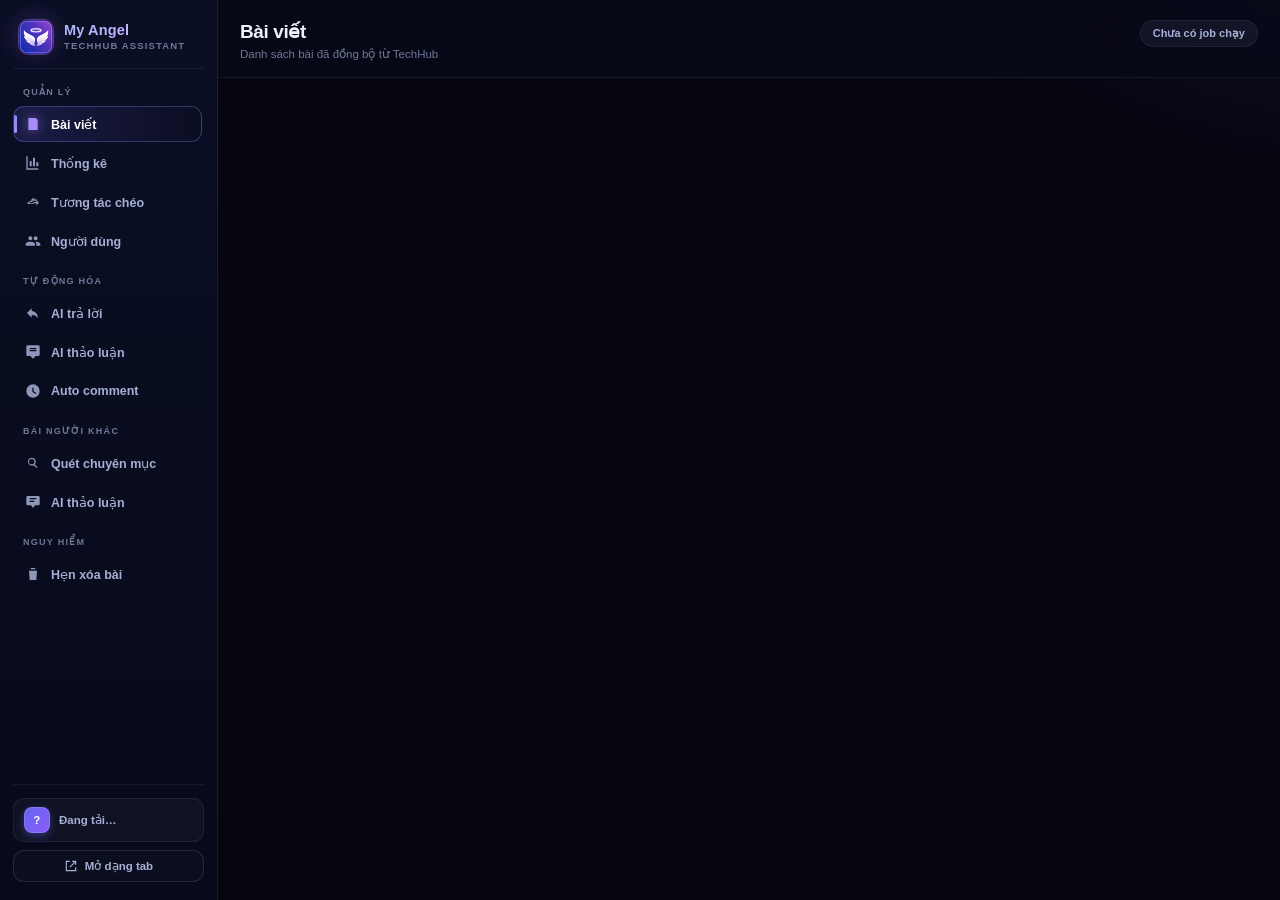
==== popup.html @ b8f06304 "feat: save owned discussion drafts with immutable revisions" ====
<!DOCTYPE html>
<html lang="vi">
  <head>
    <meta charset="UTF-8" />
    <meta name="viewport" content="width=device-width, initial-scale=1.0" />
    <meta name="color-scheme" content="dark" />
    <title>My Angel</title>
    <link rel="icon" href="icons/angel.png" />
    <link rel="stylesheet" href="popup.css" />
  </head>
  <body>
    <div class="app">
      <aside class="sidebar">
        <div class="sidebar-brand">
          <img class="brand-logo" src="icons/angel.png" alt="My Angel" />
          <div class="brand-text">
            <strong>My Angel</strong>
            <span>TechHub Assistant</span>
          </div>
        </div>

        <nav id="sideMenu" class="nav" aria-label="Menu tính năng">
          <span class="nav-group">Quản lý</span>
          <button
            class="nav-item active"
            type="button"
            data-panel="posts"
            data-title="Bài viết"
            data-subtitle="Danh sách bài đã đồng bộ từ TechHub"
          >
            <svg viewBox="0 0 24 24" class="nav-icon" aria-hidden="true">
              <path
                d="M5 3h11l3 3v15H5V3zm2 6h10v2H7V9zm0 4h10v2H7v-2zm0 4h7v2H7v-2z"
                fill="currentColor"
              />
            </svg>
            <span class="nav-label">Bài viết</span>
          </button>
          <button
            class="nav-item"
            type="button"
            data-panel="dashboard"
            data-title="Thống kê theo tháng"
            data-subtitle="So sánh tháng hiện tại với tháng trước"
          >
            <svg viewBox="0 0 24 24" class="nav-icon" aria-hidden="true">
              <path
                d="M4 20h16v2H2V2h2v18zm3-3V9h3v8H7zm5 0V4h3v13h-3zm5 0v-6h3v6h-3z"
                fill="currentColor"
              />
            </svg>
            <span class="nav-label">Thống kê</span>
          </button>
          <button
            class="nav-item admin-only"
            type="button"
            data-panel="engagement"
            data-title="Tương tác chéo"
            data-subtitle="Admin cấu hình và giám sát luồng tương tác chéo"
          >
            <svg viewBox="0 0 24 24" class="nav-icon" aria-hidden="true">
              <path
                d="M7 7h10v2l4 4-4 4v-3H7v-2h10v-.59L14.59 9 17 6.41V7H7V7zm-4 8h10v-2l-4-4 4-4v3h4v2H7v2H4v3z"
                fill="currentColor"
              />
            </svg>
            <span class="nav-label">Tương tác chéo</span>
            <span id="engagementDot" class="nav-dot hidden"></span>
          </button>
          <button
            class="nav-item admin-only"
            type="button"
            data-panel="users"
            data-title="Người dùng"
            data-subtitle="Quản lý tài khoản đang dùng extension"
          >
            <svg viewBox="0 0 24 24" class="nav-icon" aria-hidden="true">
              <path
                d="M16 11c1.66 0 3-1.34 3-3s-1.34-3-3-3-3 1.34-3 3 1.34 3 3 3zm-8 0c1.66 0 3-1.34 3-3S9.66 5 8 5 5 6.34 5 8s1.34 3 3 3zm0 2c-2.33 0-7 1.17-7 3.5V19h14v-2.5c0-2.33-4.67-3.5-7-3.5zm8 0c-.29 0-.62.02-.97.05 1.16.84 1.97 1.97 1.97 3.45V19h6v-2.5c0-2.33-4.67-3.5-7-3.5z"
                fill="currentColor"
              />
            </svg>
            <span class="nav-label">Người dùng</span>
          </button>

          <span class="nav-group moderator-only">Tự động hóa</span>
          <button
            class="nav-item admin-only"
            type="button"
            data-panel="reply"
            data-title="AI trả lời comment"
            data-subtitle="Tạo mẫu reply trước rồi đăng theo mục tiêu"
          >
            <svg viewBox="0 0 24 24" class="nav-icon" aria-hidden="true">
              <path
                d="M10 9V5l-7 7 7 7v-4.1c5 0 7.5 1.6 9 5.1.5-5-1.5-10-9-11z"
                fill="currentColor"
              />
            </svg>
            <span class="nav-label">AI trả lời</span>
            <span id="replyDot" class="nav-dot hidden"></span>
          </button>
          <button
            class="nav-item admin-only"
            type="button"
            data-panel="discussion"
            data-title="AI tự thảo luận"
            data-subtitle="Tự đăng comment gốc trên bài của bạn theo mục tiêu"
          >
            <svg viewBox="0 0 24 24" class="nav-icon" aria-hidden="true">
              <path
                d="M20 2H4a2 2 0 00-2 2v12a2 2 0 002 2h4l4 4 4-4h4a2 2 0 002-2V4a2 2 0 00-2-2zM7 9h10v2H7V9zm0-3h10v2H7V6z"
                fill="currentColor"
              />
            </svg>
            <span class="nav-label">AI thảo luận</span>
            <span id="discussionDot" class="nav-dot hidden"></span>
          </button>
          <button
            class="nav-item moderator-only"
            type="button"
            data-panel="comment"
            data-title="Auto comment"
            data-subtitle="Comment liên tục vào 1 bài, chạy ngay hoặc hẹn giờ"
          >
            <svg viewBox="0 0 24 24" class="nav-icon" aria-hidden="true">
              <path
                d="M12 2a10 10 0 100 20 10 10 0 000-20zm1 5v5.6l4.2 2.5-.9 1.5L11 13.5V7h2z"
                fill="currentColor"
              />
            </svg>
            <span class="nav-label">Auto comment</span>
            <span id="commentDot" class="nav-dot hidden"></span>
          </button>

          <span class="nav-group admin-only">Bài người khác</span>
          <button
            class="nav-item admin-only"
            type="button"
            data-panel="community"
            data-title="Quét chuyên mục"
            data-subtitle="Làm mới dữ liệu chuyên mục và chọn bài để thảo luận"
          >
            <svg viewBox="0 0 24 24" class="nav-icon" aria-hidden="true">
              <path
                d="M10 4a6 6 0 014.47 10l4.27 4.26-1.42 1.42-4.26-4.27A6 6 0 1110 4zm0 2a4 4 0 100 8 4 4 0 000-8z"
                fill="currentColor"
              />
            </svg>
            <span class="nav-label">Quét chuyên mục</span>
          </button>
          <button
            class="nav-item admin-only"
            type="button"
            data-panel="external-discussion"
            data-title="Thảo luận bài người khác"
            data-subtitle="Chọn bài từ chuyên mục hoặc nhập ID, duyệt mẫu rồi đăng"
          >
            <svg viewBox="0 0 24 24" class="nav-icon" aria-hidden="true">
              <path
                d="M4 3h16a2 2 0 012 2v10a2 2 0 01-2 2h-5l-3 4-3-4H4a2 2 0 01-2-2V5a2 2 0 012-2zm3 5h10V6H7v2zm0 4h7v-2H7v2z"
                fill="currentColor"
              />
            </svg>
            <span class="nav-label">AI thảo luận</span>
            <span id="externalDiscussionDot" class="nav-dot hidden"></span>
          </button>

          <span class="nav-group moderator-only">Nguy hiểm</span>
          <button
            class="nav-item moderator-only"
            type="button"
            data-panel="delete"
            data-title="Hẹn xóa bài"
            data-subtitle="Xóa bài trên TechHub ngay hoặc theo giờ đã hẹn"
          >
            <svg viewBox="0 0 24 24" class="nav-icon" aria-hidden="true">
              <path d="M6 7h12l-1 14H7L6 7zm3-4h6l1 2H8l1-2z" fill="currentColor" />
            </svg>
            <span class="nav-label">Hẹn xóa bài</span>
          </button>
        </nav>

        <div class="sidebar-footer">
          <div class="user-chip">
            <span class="user-avatar" id="userAvatar">?</span>
            <span class="user-name" id="userName">Đang tải…</span>
          </div>
          <button
            id="openInTabBtn"
            class="ghost-btn"
            type="button"
            title="Mở dạng tab toàn màn hình"
          >
            <svg viewBox="0 0 24 24" width="14" height="14" aria-hidden="true">
              <path
                d="M14 3h7v7h-2V6.41l-8.29 8.3-1.42-1.42 8.3-8.29H14V3zM5 5h5V3H3v18h18v-7h-2v5H5V5z"
                fill="currentColor"
              />
            </svg>
            <span>Mở dạng tab</span>
          </button>
        </div>
      </aside>

      <main class="main">
        <header class="topbar">
          <div class="topbar-text">
            <h1 id="pageTitle">Bài viết</h1>
            <p id="pageSubtitle">Danh sách bài đã đồng bộ từ TechHub</p>
          </div>
          <div class="topbar-badges">
            <span id="jobBadge" class="pill pill-muted admin-only">Chưa có job chạy</span>
          </div>
        </header>

        <div class="content">
          <div id="errorSection" class="notice notice-error hidden">
            <p id="errorMessage">-</p>
            <button id="retryBtn" class="btn btn-secondary" type="button">Thử lại</button>
          </div>

          <div id="deniedSection" class="notice hidden">
            <p>Tài khoản hiện tại không có quyền truy cập.</p>
          </div>

          <div id="sessionBanner" class="session-banner hidden">
            <div class="session-banner-text">
              <strong>Phiên TechHub đã hết hạn. Đăng nhập lại để tiếp tục.</strong>
              <span>Background đã dừng nhận nhiệm vụ mới cho tới khi bạn đăng nhập lại.</span>
            </div>
            <div class="session-banner-actions">
              <button id="openTechHubLoginBtn" class="btn btn-secondary" type="button">
                Mở TechHub để đăng nhập
              </button>
              <button id="recheckSessionBtn" class="btn btn-ghost" type="button">
                Kiểm tra lại
              </button>
            </div>
          </div>

          <div id="adminSection" class="hidden">
            <section class="panel" data-panel="posts">
              <div class="stat-grid">
                <div class="stat-card">
                  <span class="stat-label">Tổng bài</span>
                  <strong class="stat-value" id="statPosts">0</strong>
                  <span class="stat-hint">chưa publish</span>
                </div>
                <div class="stat-card">
                  <span class="stat-label">Tổng điểm</span>
                  <strong class="stat-value accent" id="statScore">0.0</strong>
                  <span class="stat-hint">1 cmt = 0.2 · 1 vote = 0.1 · 1 medal = 6</span>
                </div>
                <div class="stat-card">
                  <span class="stat-label">Bài đang chọn</span>
                  <strong class="stat-value" id="statSelected">—</strong>
                  <span class="stat-hint" id="statSelectedTitle">Chưa chọn bài nào</span>
                </div>
              </div>

              <div class="card">
                <div class="card-head">
                  <div>
                    <h2>Quyền tham gia và thiết bị</h2>
                    <p>Bạn quyết định tài khoản này có tham gia mạng lưới hay không</p>
                  </div>
                </div>
                <div class="field-list">
                  <div class="field">
                    <div class="field-text">
                      <label>Trạng thái thiết bị</label>
                      <span id="identityEnrollmentStatus">Đang kiểm tra…</span>
                    </div>
                    <button id="requestEnrollmentBtn" class="btn btn-secondary" type="button">Gửi yêu cầu duyệt</button>
                  </div>
                  <div class="field">
                    <div class="field-text">
                      <label for="invitationCodeInput">Mã mời một lần</label>
                      <span>Mã do admin cấp, hết hạn sau 24 giờ</span>
                    </div>
                    <div class="inline-inputs">
                      <input id="invitationCodeInput" type="text" autocomplete="off" spellcheck="false" placeholder="XXXXXXXX-XXXXXXXX-XXXXXXXX" />
                      <button id="enrollDeviceBtn" class="btn btn-secondary" type="button">Đăng ký</button>
                    </div>
                  </div>
                  <div class="field">
                    <div class="field-text">
                      <label for="engagementConsentToggle">Tham gia mạng lưới thảo luận</label>
                      <span>Có thể tạm dừng ngay; mặc định tắt trên thiết bị mới</span>
                    </div>
                    <input id="engagementConsentToggle" class="switch" type="checkbox" disabled />
                  </div>
                  <div class="field">
                    <div class="field-text">
                      <label for="engagementDailyActionLimit">Giới hạn hành động mỗi ngày</label>
                      <span>Server dùng mức thấp hơn giữa giới hạn của bạn và admin</span>
                    </div>
                    <input id="engagementDailyActionLimit" type="number" min="1" max="100" value="2" />
                  </div>
                  <div class="card-actions">
                    <button id="disconnectEngagementDeviceBtn" class="btn btn-secondary" type="button">Ngắt kết nối thiết bị</button>
                  </div>
                  <div id="identityConsentMessage" class="msg hidden"></div>
                </div>
              </div>

              <div class="card">
                <div class="card-head">
                  <div>
                    <h2>Tạo thảo luận cho bài của tôi</h2>
                    <p>Chọn bài, copy gợi ý sang ChatGPT/Gemini, dán JSON và lưu bản nháp để xem trước</p>
                  </div>
                </div>
                <div class="field-list">
                  <div class="field">
                    <div class="field-text">
                      <label for="myDiscussionPostId">Bài cần tạo thảo luận</label>
                      <span>Số chuỗi và nhịp chạy do admin quy định; hệ thống tự chọn user khác đang online</span>
                    </div>
                    <div class="inline-inputs">
                      <select id="myDiscussionPostId">
                        <option value="">Chọn một bài…</option>
                      </select>
                      <button id="copyMyDiscussionPromptBtn" class="btn btn-secondary" type="button">Copy prompt</button>
                    </div>
                  </div>
                  <textarea
                    id="myDiscussionJsonInput"
                    class="code-input"
                    rows="6"
                    spellcheck="false"
                    placeholder='Dán JSON từ ChatGPT/Gemini tại đây. Mỗi chuỗi gồm 2 hoặc 3 lượt A/B.'
                  ></textarea>
                  <div class="card-actions">
                    <button id="previewMyDiscussionBtn" class="btn btn-secondary" type="button">Xem trước hội thoại</button>
                  </div>
                  <div id="myDiscussionPreview" class="thread-preview-list" aria-live="polite"></div>
                  <div class="card-actions">
                    <button id="submitMyDiscussionBtn" class="btn btn-primary" type="button">Lưu bản nháp</button>
                  </div>
                  <div id="myDiscussionMessage" class="msg hidden"></div>
                </div>
              </div>

              <div class="card">
                <div class="card-head">
                  <div>
                    <h2>Danh sách bài</h2>
                    <p>Click tiêu đề để mở TechHub · các tác vụ AI chọn bài ngay trong menu riêng</p>
                  </div>
                  <div class="card-actions">
                    <label class="search" for="postsSearch">
                      <svg viewBox="0 0 24 24" width="14" height="14" aria-hidden="true">
                        <path
                          d="M10 4a6 6 0 014.47 10l4.27 4.26-1.42 1.42-4.26-4.27A6 6 0 1110 4zm0 2a4 4 0 100 8 4 4 0 000-8z"
                          fill="currentColor"
                        />
                      </svg>
                      <input
                        id="postsSearch"
                        type="search"
                        placeholder="Tìm tiêu đề hoặc ID…"
                        autocomplete="off"
                      />
                    </label>
                    <button id="syncMyPostsBtn" class="btn btn-primary" type="button">
                      Đồng bộ bài
                    </button>
                  </div>
                </div>
                <div id="postsUltraNotice" class="msg ok hidden"></div>
                <div id="myPostsList" class="table-wrap"></div>
                <div id="postsMessage" class="msg hidden"></div>
              </div>
            </section>

            <section class="panel hidden" data-panel="dashboard">
              <div class="card">
                <div class="card-head">
                  <div>
                    <h2>So sánh tháng này với tháng trước</h2>
                    <p>Tính trên dữ liệu đã lưu, không gọi lại TechHub</p>
                  </div>
                  <div class="card-actions">
                    <button id="refreshDashboardBtn" class="btn btn-primary" type="button">
                      Xem thống kê
                    </button>
                  </div>
                </div>

                <div class="field-list">
                  <div class="field">
                    <div class="field-text">
                      <label for="dashboardScope">Phạm vi</label>
                      <span>Bài của bạn hoặc toàn bộ bài trong chuyên mục</span>
                    </div>
                    <select id="dashboardScope">
                      <option value="own">Bài của tôi</option>
                      <option value="community">Chuyên mục</option>
                    </select>
                  </div>
                  <div class="field hidden" id="dashboardCommunityField">
                    <div class="field-text">
                      <label for="dashboardCommunitySlug">Slug chuyên mục</label>
                      <span>Dùng chung với mục quét bài người khác</span>
                    </div>
                    <input
                      id="dashboardCommunitySlug"
                      type="text"
                      value="cai-tien-moi-ngay"
                      placeholder="cai-tien-moi-ngay"
                      spellcheck="false"
                    />
                  </div>
                </div>

                <div id="dashboardCards" class="stat-grid"></div>
                <div id="dashboardTable" class="table-wrap">
                  <div class="empty">Bấm Xem thống kê để tải số liệu.</div>
                </div>
                <div id="dashboardMessage" class="msg hidden"></div>
                <p class="hint">
                  Bài tạo tính theo ngày tạo, bài publish tính theo ngày publish trong đúng
                  tháng đó. Muốn số liệu mới hơn thì quét bài hoặc làm mới chuyên mục trước.
                </p>
              </div>
            </section>

            <section class="panel hidden admin-only" data-panel="engagement">
              <div class="card">
                <div class="card-head">
                  <div>
                    <h2>Điều phối tương tác chéo</h2>
                    <p>Chỉ admin cấu hình pool, quota và theo dõi luồng tương tác giữa các user</p>
                  </div>
                  <div class="card-actions">
                    <button id="refreshEngagementBtn" class="btn btn-secondary" type="button">
                      Làm mới
                    </button>
                    <button id="runEngagementOnceBtn" class="btn btn-primary" type="button">
                      Chạy ngay 1 lượt
                    </button>
                  </div>
                </div>

                <div class="msg muted">
                  Pool và quota do admin điều phối. Extension chạy im lặng theo nhiệm vụ được giao;
                  bạn không cần tự cấu hình.
                </div>

                <div class="stat-grid engagement-stats">
                  <div class="stat-card">
                    <span class="stat-label">Trạng thái</span>
                    <strong class="stat-value" id="engagementOnlineState">—</strong>
                    <span class="stat-hint" id="engagementQueueMode">—</span>
                  </div>
                  <div class="stat-card">
                    <span class="stat-label">Đã đóng góp</span>
                    <strong class="stat-value" id="engagementContributedToday">0</strong>
                    <span class="stat-hint">task thành công hôm nay</span>
                  </div>
                  <div class="stat-card">
                    <span class="stat-label">Bài tôi đã nhận</span>
                    <strong class="stat-value accent" id="engagementReceivedToday">0</strong>
                    <span class="stat-hint">vote/comment thành công</span>
                  </div>
                  <div class="stat-card">
                    <span class="stat-label">Chờ xử lý</span>
                    <strong class="stat-value" id="engagementPendingCount">—</strong>
                    <span class="stat-hint" id="engagementLastRun">chưa chạy lần nào</span>
                  </div>
                  <div class="stat-card">
                    <span class="stat-label">Tiến độ Ultra</span>
                    <strong class="stat-value accent" id="engagementUltraProgress">0/20</strong>
                    <span class="stat-hint" id="engagementUltraCredits">0 lượt có thể dùng</span>
                  </div>
                </div>

                <div id="engagementLastTask" class="msg muted">Chưa có nhiệm vụ nào.</div>
                <div id="engagementUserMessage" class="msg hidden"></div>
                <div class="list-label">Hoạt động gần đây</div>
                <div id="engagementActivityList" class="schedule-list">
                  <div class="empty">Bấm Làm mới để tải hoạt động.</div>
                </div>
              </div>

              <div class="card admin-only">
                <div class="card-head">
                  <div>
                    <h2>Điều phối pool</h2>
                    <p>Chỉ admin quyết định quota nhận/đóng góp và nhịp lặp</p>
                  </div>
                  <div class="card-actions">
                    <button id="saveEngSettingsBtn" class="btn btn-primary" type="button">
                      Lưu điều phối
                    </button>
                  </div>
                </div>
                <div class="field-list">
                  <div class="field">
                    <div class="field-text">
                      <label for="engIntervalMinutes">Chu kỳ thức dậy (phút)</label>
                      <span>Mặc định 15 phút (MVP: 1 task mỗi lần thức dậy)</span>
                    </div>
                    <input id="engIntervalMinutes" type="number" min="1" max="1440" value="15" />
                  </div>
                  <div class="field">
                    <div class="field-text">
                      <label for="engTasksPerWake">Task mỗi lần thức dậy</label>
                      <span>MVP nên để 1 để nhịp chạy đều giữa các máy</span>
                    </div>
                    <input id="engTasksPerWake" type="number" min="1" max="10" value="1" />
                  </div>
                  <div class="field">
                    <div class="field-text">
                      <label for="engDelaySec">Nghỉ giữa 2 task (giây)</label>
                      <span>Chỉ dùng khi chạy nhiều task một lượt</span>
                    </div>
                    <input id="engDelaySec" type="number" min="1" max="600" value="5" />
                  </div>
                  <div class="field">
                    <div class="field-text">
                      <label for="engDailyCap">Giới hạn bài/ngày (legacy)</label>
                      <span>MVP: tối đa 3 bài/ngày cho mỗi actor</span>
                    </div>
                    <input id="engDailyCap" type="number" min="1" max="50" value="3" />
                  </div>
                  <div class="field">
                    <div class="field-text">
                      <label for="poolReceivePostLimit">Số bài nhận / user</label>
                      <span>Số bài mới của mỗi user được đưa vào pool</span>
                    </div>
                    <input id="poolReceivePostLimit" type="number" min="1" max="10" value="3" />
                  </div>
                  <div class="field">
                    <div class="field-text">
                      <label for="poolDiscussionsPerPost">Chuỗi thảo luận / bài</label>
                      <span>Tạo tối đa 50 chuỗi độc lập; mỗi chuỗi có ngẫu nhiên 2–3 lượt reply</span>
                    </div>
                    <input id="poolDiscussionsPerPost" type="number" min="1" max="50" value="40" />
                  </div>
                  <div class="field">
                    <div class="field-text">
                      <label for="poolRepeatInterval">Khoảng cách lặp (phút)</label>
                      <span>Khoảng nghỉ giữa các chuỗi trên cùng bài</span>
                    </div>
                    <input id="poolRepeatInterval" type="number" min="15" max="1440" value="45" />
                  </div>
                  <div class="field">
                    <div class="field-text">
                      <label for="poolContributionCap">Quota đóng góp / user / ngày</label>
                      <span>Tổng task tối đa được phân cho mỗi user</span>
                    </div>
                    <input id="poolContributionCap" type="number" min="1" max="100" value="20" />
                  </div>
                  <div class="field">
                    <div class="field-text">
                      <label for="poolUltraThreshold">Mốc nhận 1 lượt Ultra</label>
                      <span>Số tương tác thành công để đổi thành một lượt đẩy bài</span>
                    </div>
                    <input id="poolUltraThreshold" type="number" min="1" max="1000" value="20" />
                  </div>
                  <div class="field">
                    <div class="field-text">
                      <label for="poolPolicyUsername">Quyền tham gia của user</label>
                      <span>Admin có thể tạm dừng/mở lại riêng một tài khoản mà không thu hồi thiết bị</span>
                    </div>
                    <div class="inline-inputs">
                      <input id="poolPolicyUsername" type="text" placeholder="username" spellcheck="false" />
                      <label class="check"><input id="poolPolicyEnabled" type="checkbox" checked /> Được tham gia</label>
                      <button id="savePoolUserPolicyBtn" class="btn btn-secondary" type="button">Áp dụng</button>
                    </div>
                  </div>
                </div>
                <div id="engSettingsMessage" class="msg hidden"></div>
              </div>

              <div class="card admin-only hidden">
                <div class="card-head">
                  <div>
                    <h2>Tạo campaign</h2>
                    <p>Sinh task vote/comment, chia đều giữa các actor và tác giả</p>
                  </div>
                  <div class="card-actions">
                    <button id="planCampaignBtn" class="btn btn-primary" type="button">
                      Tạo campaign
                    </button>
                  </div>
                </div>
                <div class="field-list">
                  <div class="field">
                    <div class="field-text">
                      <label for="campaignName">Tên campaign</label>
                      <span>Ví dụ: tuan-37-vote-comment</span>
                    </div>
                    <input id="campaignName" type="text" placeholder="tuan-37-vote-comment" />
                  </div>
                  <div class="field">
                    <div class="field-text">
                      <label>Loại hành động</label>
                      <span>Vote và comment là task riêng để retry độc lập</span>
                    </div>
                    <div class="inline-inputs">
                      <label class="check"><input id="campaignActionVote" type="checkbox" checked /> Vote</label>
                      <label class="check"><input id="campaignActionComment" type="checkbox" checked /> Comment</label>
                    </div>
                  </div>
                  <div class="field">
                    <div class="field-text">
                      <label>Quota mỗi bài</label>
                      <span>Số lượt vote / comment cần cho mỗi bài</span>
                    </div>
                    <div class="inline-inputs">
                      <input id="campaignVotesPerPost" type="number" min="0" max="20" value="3" aria-label="Vote mỗi bài" />
                      <span>vote ·</span>
                      <input id="campaignCommentsPerPost" type="number" min="0" max="10" value="1" aria-label="Comment mỗi bài" />
                      <span>cmt</span>
                    </div>
                  </div>
                  <div class="field">
                    <div class="field-text">
                      <label>Giới hạn công bằng</label>
                      <span>Mỗi actor/ngày · mỗi cặp actor–tác giả/ngày</span>
                    </div>
                    <div class="inline-inputs">
                      <input id="campaignDailyCap" type="number" min="1" max="50" value="3" aria-label="Task mỗi actor mỗi ngày" />
                      <span>·</span>
                      <input id="campaignPairCap" type="number" min="1" max="10" value="1" aria-label="Task mỗi cặp mỗi ngày" />
                    </div>
                  </div>
                  <div class="field">
                    <div class="field-text">
                      <label>Cooldown + trộn giờ</label>
                      <span>Nghỉ giữa 2 lượt cùng cặp (phút) · trải lịch ngẫu nhiên (phút)</span>
                    </div>
                    <div class="inline-inputs">
                      <input id="campaignCooldown" type="number" min="0" max="1440" value="45" aria-label="Cooldown phút" />
                      <span>·</span>
                      <input id="campaignJitter" type="number" min="0" max="720" value="10" aria-label="Jitter phút" />
                    </div>
                  </div>
                  <div class="field">
                    <div class="field-text">
                      <label for="campaignUsernames">Phạm vi tác giả</label>
                      <span>Cách nhau bằng dấu phẩy, bỏ trống = mọi tác giả</span>
                    </div>
                    <input id="campaignUsernames" type="text" placeholder="vd: user_a, user_b" spellcheck="false" />
                  </div>
                  <div class="field">
                    <div class="field-text">
                      <label for="campaignCommunity">Slug chuyên mục</label>
                      <span>Bỏ trống = không lọc chuyên mục</span>
                    </div>
                    <input id="campaignCommunity" type="text" placeholder="cai-tien-moi-ngay" spellcheck="false" />
                  </div>
                  <div class="field">
                    <div class="field-text">
                      <label>Bài tối đa + số bài</label>
                      <span>Tuổi bài (ngày) · số bài tối đa mỗi campaign</span>
                    </div>
                    <div class="inline-inputs">
                      <input id="campaignMaxAge" type="number" min="1" max="365" value="60" aria-label="Tuổi bài tối đa" />
                      <span>ngày ·</span>
                      <input id="campaignLimit" type="number" min="1" max="200" value="50" aria-label="Số bài tối đa" />
                      <span>bài</span>
                    </div>
                  </div>
                  <div class="field">
                    <div class="field-text">
                      <label for="campaignActors">Actor tham gia</label>
                      <span>Cách nhau bằng dấu phẩy, bỏ trống = máy online 7 ngày qua</span>
                    </div>
                    <input id="campaignActors" type="text" placeholder="vd: user_a, user_b" spellcheck="false" />
                  </div>
                </div>
                <div id="campaignMessage" class="msg hidden"></div>
                <div class="list-label">Campaign gần đây</div>
                <div id="campaignsList" class="schedule-list">
                  <div class="empty">Bấm Làm mới campaign để tải.</div>
                </div>
                <div class="card-actions">
                  <button id="refreshCampaignsBtn" class="btn btn-secondary" type="button">
                    Làm mới campaign
                  </button>
                </div>
              </div>

              <div class="card admin-only">
                <div class="card-head">
                  <div>
                    <h2>Kịch bản thảo luận bằng AI</h2>
                    <p>Copy prompt sang ChatGPT/Gemini rồi dán JSON chuỗi 2–3 lượt</p>
                  </div>
                  <div class="card-actions">
                    <button id="validateThreadsBtn" class="btn btn-secondary" type="button">
                      Kiểm tra
                    </button>
                    <button id="importThreadsBtn" class="btn btn-primary" type="button">
                      Nhập kịch bản
                    </button>
                  </div>
                </div>
                <div class="field-list">
                  <div class="field">
                    <div class="field-text">
                      <label for="threadDefaultPostId">Bài đích mặc định</label>
                      <span>ID bài TechHub (khi JSON không ghi targetTechhubId)</span>
                    </div>
                    <input id="threadDefaultPostId" type="number" min="1" placeholder="vd: 4010" />
                  </div>
                  <div class="field">
                    <div class="field-text">
                      <label for="threadDefaultVisitor">User A mặc định</label>
                      <span>Người đóng vai visitor (B luôn là chủ bài)</span>
                    </div>
                    <input id="threadDefaultVisitor" type="text" placeholder="username" spellcheck="false" />
                  </div>
                  <div class="field">
                    <div class="field-text">
                      <label for="threadPromptCount">Số chuỗi cần tạo</label>
                      <span>Có thể tạo 30–40 chuỗi/lần; AI chọn ngẫu nhiên 2 hoặc 3 lượt cho từng chuỗi</span>
                    </div>
                    <div class="inline-inputs">
                      <input id="threadPromptCount" type="number" min="1" max="50" value="40" />
                      <button id="copyThreadPromptBtn" class="btn btn-secondary" type="button">Copy prompt</button>
                    </div>
                  </div>
                  <div class="field">
                    <div class="field-text">
                      <label for="pushCommentCount">Push comment</label>
                      <span>Ưu tiên bài đích nhận thêm chuỗi; vẫn giữ cooldown và quota actor</span>
                    </div>
                    <div class="inline-inputs">
                      <input id="pushCommentCount" type="number" min="1" max="50" value="5" />
                      <button id="pushCommentsBtn" class="btn btn-primary" type="button">Đẩy bài</button>
                    </div>
                  </div>
                </div>
                <textarea
                  id="threadJsonInput"
                  class="code-input"
                  rows="8"
                  spellcheck="false"
                  placeholder='[{"name":"vd","actors":{"A":"visitor","B":"author"},"turns":[{"actor":"A","content":"..."},{"actor":"B","content":"..."},{"actor":"A","content":"..."}]}]'
                ></textarea>
                <div id="threadImportMessage" class="msg hidden"></div>
                <div class="list-label">Yêu cầu Push / Ultra đang chờ</div>
                <div class="card-actions">
                  <button id="refreshBoostsBtn" class="btn btn-secondary" type="button">Làm mới yêu cầu</button>
                </div>
                <div id="boostRequestsList" class="schedule-list">
                  <div class="empty">Bấm Làm mới yêu cầu để tải.</div>
                </div>
                <div class="list-label">Xem trước</div>
                <div id="threadPreviewList" class="thread-preview-list">
                  <div class="empty">Dán JSON rồi bấm Kiểm tra.</div>
                </div>
                <div class="list-label">Chuỗi đã nhập</div>
                <div class="draft-toolbar">
                  <select id="threadStatusFilter" aria-label="Lọc chuỗi theo trạng thái">
                    <option value="">Tất cả trạng thái</option>
                    <option value="active">active</option>
                    <option value="pending">pending</option>
                    <option value="blocked">blocked</option>
                    <option value="completed">completed</option>
                    <option value="cancelled">cancelled</option>
                  </select>
                  <button id="refreshThreadsBtn" class="btn btn-secondary" type="button">
                    Làm mới chuỗi
                  </button>
                </div>
                <div id="threadsList" class="thread-preview-list">
                  <div class="empty">Bấm Làm mới chuỗi để tải.</div>
                </div>
              </div>

              <div class="card admin-only">
                <div class="card-head">
                  <div>
                    <h2>Hàng đợi task</h2>
                    <p>Theo dõi pending / claimed / succeeded / failed / skipped</p>
                  </div>
                  <div class="card-actions">
                    <button id="refreshTasksBtn" class="btn btn-secondary" type="button">
                      Làm mới task
                    </button>
                  </div>
                </div>
                <div class="draft-toolbar">
                  <select id="taskStatusFilter" aria-label="Lọc task theo trạng thái">
                    <option value="">Mọi trạng thái</option>
                    <option value="pending">pending</option>
                    <option value="claimed">claimed</option>
                    <option value="succeeded">succeeded</option>
                    <option value="failed">failed</option>
                    <option value="skipped">skipped</option>
                    <option value="cancelled">cancelled</option>
                  </select>
                  <input id="taskActorFilter" type="text" placeholder="actor…" spellcheck="false" />
                  <select id="taskActionFilter" aria-label="Lọc task theo loại">
                    <option value="">Mọi loại</option>
                    <option value="vote">vote</option>
                    <option value="comment">comment</option>
                    <option value="reply">reply</option>
                  </select>
                </div>
                <div id="tasksList" class="schedule-list">
                  <div class="empty">Bấm Làm mới task để tải.</div>
                </div>
                <div id="tasksMessage" class="msg hidden"></div>
              </div>

              <div class="card admin-only">
                <div class="card-head">
                  <div>
                    <h2>Vận hành</h2>
                    <p>Tỷ lệ thành công, lỗi theo HTTP/actor, kill switch</p>
                  </div>
                  <div class="card-actions">
                    <button id="refreshOpsBtn" class="btn btn-secondary" type="button">
                      Làm mới
                    </button>
                  </div>
                </div>
                <div id="opsSummary" class="stat-grid engagement-stats">
                  <div class="empty">Bấm Làm mới để tải số liệu.</div>
                </div>
                <div class="field-list">
                  <div class="field">
                    <div class="field-text">
                      <label for="killSwitchToggle">Kill switch toàn hệ thống</label>
                      <span>Bật = dừng phát task mới cho mọi máy</span>
                    </div>
                    <input id="killSwitchToggle" class="switch" type="checkbox" />
                  </div>
                  <div class="field">
                    <div class="field-text">
                      <label for="engagementGlobalToggle">Bật tương tác cho mọi user</label>
                      <span>Admin quản lý tập trung; mặc định bật</span>
                    </div>
                    <input id="engagementGlobalToggle" class="switch" type="checkbox" />
                  </div>
                  <div class="field">
                    <div class="field-text">
                      <label for="cleanupDays">Dọn nhật ký cũ hơn (ngày)</label>
                      <span>Xóa engagement_events quá hạn để bảng gọn</span>
                    </div>
                    <div class="inline-inputs">
                      <input id="cleanupDays" type="number" min="1" max="365" value="30" />
                      <button id="cleanupEventsBtn" class="btn btn-secondary" type="button">
                        Dọn ngay
                      </button>
                    </div>
                  </div>
                </div>
                <div id="opsMessage" class="msg hidden"></div>
                <div class="list-label">Đăng ký thiết bị</div>
                <div class="field-list">
                  <div class="field">
                    <div class="field-text">
                      <label for="enrollmentInviteUsername">Tạo mã mời cho username</label>
                      <span>Mã dùng một lần và hết hạn sau 24 giờ</span>
                    </div>
                    <div class="inline-inputs">
                      <input id="enrollmentInviteUsername" type="text" placeholder="username" spellcheck="false" />
                      <button id="createEnrollmentInviteBtn" class="btn btn-secondary" type="button">Tạo mã</button>
                    </div>
                  </div>
                  <div id="enrollmentInviteOutput" class="msg hidden"></div>
                </div>
                <div id="pendingEnrollmentList" class="schedule-list">
                  <div class="empty">Chưa có yêu cầu chờ duyệt.</div>
                </div>
                <div class="list-label">Thiết bị đã đăng ký</div>
                <div id="devicesList" class="schedule-list">
                  <div class="empty">Chưa có dữ liệu.</div>
                </div>
              </div>
            </section>

            <section class="panel hidden admin-only" data-panel="users">
              <div class="stat-grid">
                <div class="stat-card">
                  <span class="stat-label">Tổng người dùng</span>
                  <strong class="stat-value" id="statUsersTotal">0</strong>
                  <span class="stat-hint">đã lưu trong bảng users</span>
                </div>
                <div class="stat-card">
                  <span class="stat-label">Quản trị viên</span>
                  <strong class="stat-value accent" id="statUsersAdmins">0</strong>
                  <span class="stat-hint">is_admin = true</span>
                </div>
                <div class="stat-card">
                  <span class="stat-label">Đang khóa</span>
                  <strong class="stat-value" id="statUsersLocked">0</strong>
                  <span class="stat-hint">is_locked = true</span>
                </div>
                <div class="stat-card">
                  <span class="stat-label">Cmt hôm nay</span>
                  <strong class="stat-value" id="statUsersToday">0</strong>
                  <span class="stat-hint">do extension đăng trong hôm nay</span>
                </div>
              </div>

              <div class="card">
                <div class="card-head">
                  <div>
                    <h2>Danh sách người dùng</h2>
                    <p>Cấp quyền admin để cho phép mở panel · khóa để chặn dùng extension</p>
                  </div>
                  <div class="card-actions">
                    <label class="search" for="usersSearch">
                      <svg viewBox="0 0 24 24" width="14" height="14" aria-hidden="true">
                        <path
                          d="M10 4a6 6 0 014.47 10l4.27 4.26-1.42 1.42-4.26-4.27A6 6 0 1110 4zm0 2a4 4 0 100 8 4 4 0 000-8z"
                          fill="currentColor"
                        />
                      </svg>
                      <input
                        id="usersSearch"
                        type="search"
                        placeholder="Tìm username, tên, email…"
                        autocomplete="off"
                      />
                    </label>
                    <button id="refreshUsersBtn" class="btn btn-primary" type="button">
                      Làm mới
                    </button>
                  </div>
                </div>
                <div id="usersList" class="table-wrap"></div>
                <div id="usersMessage" class="msg hidden"></div>
                <p class="hint">
                  Người dùng bị khóa không mở được panel extension và bị loại khỏi mục tiêu tự
                  động tương tác. Xóa người dùng chỉ xóa dòng trong bảng users, bài viết và
                  tương tác đã lưu vẫn được giữ.
                </p>
              </div>
            </section>

            <section class="panel hidden admin-only" data-panel="reply">
              <div class="card">
                <div class="card-head">
                  <div>
                    <h2>Bước 1 · Chuẩn bị mẫu</h2>
                    <p>Chọn bài, AI quét comment chưa reply để tạo kho mẫu</p>
                  </div>
                  <div class="card-actions">
                    <button id="generateReplyDraftsBtn" class="btn btn-primary" type="button">
                      AI tạo mẫu
                    </button>
                  </div>
                </div>

                <div class="field-list">
                  <div class="field post-picker-field">
                    <div class="field-text">
                      <label for="replyScopeSearch">Bài cần trả lời</label>
                      <span>Mở danh sách lớn rồi tìm theo tiêu đề hoặc ID bài</span>
                    </div>
                    <select id="replyScope" class="post-picker-source" tabindex="-1" aria-hidden="true">
                      <option value="">Chọn một bài…</option>
                    </select>
                  </div>
                  <div class="field">
                    <div class="field-text">
                      <label for="replyGenerateCount">Số mẫu cần tạo</label>
                      <span>Quét comment chưa reply rồi nhờ AI gen trước</span>
                    </div>
                    <input
                      id="replyGenerateCount"
                      type="number"
                      min="1"
                      max="50"
                      value="5"
                    />
                  </div>
                  <div class="field">
                    <div class="field-text">
                      <label for="replySelfReplyLimit">Lượt của tôi / chuỗi</label>
                      <span>Từ 2 lượt sẽ tạo mẫu nối tiếp comment của chính bạn</span>
                    </div>
                    <select id="replySelfReplyLimit">
                      <option value="1" selected>1 lượt</option>
                      <option value="2">2 lượt</option>
                      <option value="3">3 lượt</option>
                    </select>
                  </div>
                </div>

                <div id="replyScopeLabel" class="msg muted">Chưa chọn bài</div>
                <div class="draft-toolbar">
                  <div id="replyDraftStats" class="draft-stats">
                    <span>Tổng <strong>0</strong></span>
                    <span class="pending">Chưa dùng <strong>0</strong></span>
                    <span class="used">Đã dùng <strong>0</strong></span>
                  </div>
                  <button
                    id="clearPendingReplyDraftsBtn"
                    class="btn btn-ghost draft-clear-btn"
                    type="button"
                    disabled
                  >
                    Xóa hết chưa dùng
                  </button>
                </div>
                <div id="replyDraftsList" class="draft-list">
                  <div class="empty">Chọn bài để tải các mẫu đã tạo.</div>
                </div>
                <div id="replyDraftMessage" class="msg hidden"></div>
              </div>

              <div class="card">
                <div class="card-head">
                  <div>
                    <h2>Bước 2 · Tự động đăng</h2>
                    <p>Dùng lần lượt các mẫu chưa dùng của bài đang chọn</p>
                  </div>
                  <div class="card-actions">
                    <button id="runAutoReplyBtn" class="btn btn-secondary" type="button">
                      Đăng 1 mẫu ngay
                    </button>
                  </div>
                </div>

                <div class="field-list">
                  <div class="field">
                    <div class="field-text">
                      <label for="autoReplyEnabled">Tự trả lời</label>
                      <span>Hết mẫu hoặc đủ số lượng sẽ tự tắt</span>
                    </div>
                    <input id="autoReplyEnabled" class="switch" type="checkbox" disabled />
                  </div>
                  <div class="field">
                    <div class="field-text">
                      <label for="replyTargetCount">Số lượng muốn đăng</label>
                      <span>Không được vượt số mẫu chưa dùng</span>
                    </div>
                    <input id="replyTargetCount" type="number" min="1" max="100" value="5" />
                  </div>
                  <div class="field">
                    <div class="field-text">
                      <label>Khoảng cách ngẫu nhiên</label>
                      <span>Thời gian giữa hai lượt đăng, tính bằng phút</span>
                    </div>
                    <div class="inline-inputs">
                      <input id="replyMinInterval" type="number" min="1" max="1440" value="1" aria-label="Từ phút" />
                      <span>đến</span>
                      <input id="replyMaxInterval" type="number" min="1" max="1440" value="5" aria-label="Đến phút" />
                    </div>
                  </div>
                </div>

                <div id="autoReplyMessage" class="msg hidden"></div>
                <p class="hint">
                  Nếu đăng thất bại, mẫu vẫn được giữ để thử lại. Khi hết mẫu, hãy quay lại bước 1
                  để nhờ AI quét comment và tạo thêm.
                </p>
              </div>
            </section>

            <section class="panel hidden admin-only" data-panel="discussion">
              <div class="card">
                <div class="card-head">
                  <div>
                    <h2>Bước 1 · Chuẩn bị mẫu</h2>
                    <p>Chọn bài, xem kho mẫu hoặc nhờ AI tạo thêm</p>
                  </div>
                  <div class="card-actions">
                    <button id="generateDiscussionDraftsBtn" class="btn btn-primary" type="button">
                      AI tạo mẫu
                    </button>
                  </div>
                </div>

                <div class="field-list">
                  <div class="field post-picker-field">
                    <div class="field-text">
                      <label for="discussionScopeSearch">Bài cần thảo luận</label>
                      <span>Mở danh sách lớn rồi tìm theo tiêu đề hoặc ID bài</span>
                    </div>
                    <select id="discussionScope" class="post-picker-source" tabindex="-1" aria-hidden="true">
                      <option value="">Chọn một bài…</option>
                    </select>
                  </div>
                  <div class="field">
                    <div class="field-text">
                      <label for="discussionGenerateCount">Số mẫu cần tạo</label>
                      <span>AI tạo trước và lưu vào kho chờ sử dụng</span>
                    </div>
                    <input
                      id="discussionGenerateCount"
                      type="number"
                      min="1"
                      max="50"
                      value="5"
                    />
                  </div>
                </div>

                <div id="discussionScopeLabel" class="msg muted">Chưa chọn bài</div>
                <div class="draft-toolbar">
                  <div id="discussionDraftStats" class="draft-stats">
                    <span>Tổng <strong>0</strong></span>
                    <span class="pending">Chưa dùng <strong>0</strong></span>
                    <span class="used">Đã dùng <strong>0</strong></span>
                  </div>
                  <button
                    id="clearPendingDiscussionDraftsBtn"
                    class="btn btn-ghost draft-clear-btn"
                    type="button"
                    disabled
                  >
                    Xóa hết chưa dùng
                  </button>
                </div>
                <div id="discussionDraftsList" class="draft-list">
                  <div class="empty">Chọn bài để tải các mẫu đã tạo.</div>
                </div>
                <div id="discussionDraftMessage" class="msg hidden"></div>
              </div>

              <div class="card">
                <div class="card-head">
                  <div>
                    <h2>Bước 2 · Tự động đăng</h2>
                    <p>Dùng lần lượt các mẫu chưa dùng của bài đang chọn</p>
                  </div>
                  <div class="card-actions">
                    <button id="runAutoDiscussionBtn" class="btn btn-secondary" type="button">
                      Đăng 1 mẫu ngay
                    </button>
                  </div>
                </div>

                <div class="field-list">
                  <div class="field">
                    <div class="field-text">
                      <label for="autoDiscussionEnabled">Tự thảo luận</label>
                      <span>Hết mẫu hoặc đủ số lượng sẽ tự tắt</span>
                    </div>
                    <input id="autoDiscussionEnabled" class="switch" type="checkbox" disabled />
                  </div>
                  <div class="field">
                    <div class="field-text">
                      <label for="discussionTargetCount">Số lượng muốn đăng</label>
                      <span>Không được vượt số mẫu chưa dùng</span>
                    </div>
                    <input id="discussionTargetCount" type="number" min="1" max="100" value="5" />
                  </div>
                  <div class="field">
                    <div class="field-text">
                      <label>Khoảng cách ngẫu nhiên</label>
                      <span>Thời gian giữa hai lượt đăng, tính bằng phút</span>
                    </div>
                    <div class="inline-inputs">
                      <input id="discussionMinInterval" type="number" min="1" max="1440" value="1" aria-label="Từ phút" />
                      <span>đến</span>
                      <input id="discussionMaxInterval" type="number" min="1" max="1440" value="5" aria-label="Đến phút" />
                    </div>
                  </div>
                </div>

                <div id="autoDiscussionMessage" class="msg hidden"></div>
                <p class="hint">
                  Nếu đăng thất bại, mẫu vẫn được giữ để thử lại. Khi hết mẫu, hãy quay lại bước 1
                  để nhờ AI tạo thêm.
                </p>
              </div>
            </section>

            <section class="panel hidden admin-only" data-panel="community">
              <div class="card">
                <div class="card-head">
                  <div>
                    <h2>Bài theo chuyên mục</h2>
                    <p>Luôn đọc từ dữ liệu đã lưu · chỉ gọi TechHub khi bấm Làm mới</p>
                  </div>
                  <div class="card-actions">
                    <label class="search" for="communityPostsSearch">
                      <svg viewBox="0 0 24 24" width="14" height="14" aria-hidden="true">
                        <path
                          d="M10 4a6 6 0 014.47 10l4.27 4.26-1.42 1.42-4.26-4.27A6 6 0 1110 4zm0 2a4 4 0 100 8 4 4 0 000-8z"
                          fill="currentColor"
                        />
                      </svg>
                      <input
                        id="communityPostsSearch"
                        type="search"
                        placeholder="Lọc tiêu đề, tác giả hoặc ID…"
                        autocomplete="off"
                      />
                    </label>
                    <button id="loadCachedCommunityBtn" class="btn btn-secondary" type="button">
                      Xem dữ liệu đã lưu
                    </button>
                    <button id="scanCommunityBtn" class="btn btn-primary" type="button">
                      Làm mới từ TechHub
                    </button>
                  </div>
                </div>
                <div class="field-list">
                  <div class="field">
                    <div class="field-text">
                      <label for="communitySlug">Slug chuyên mục</label>
                      <span>Phần nằm sau /c/ trên đường dẫn TechHub</span>
                    </div>
                    <input
                      id="communitySlug"
                      type="text"
                      value="cai-tien-moi-ngay"
                      placeholder="cai-tien-moi-ngay"
                      spellcheck="false"
                    />
                  </div>
                  <div class="field">
                    <div class="field-text">
                      <label>Từ tháng đến tháng</label>
                      <span>Tháng lịch, tối đa 2 tháng. Chỉ dùng khi bấm Làm mới</span>
                    </div>
                    <div class="inline-inputs">
                      <input id="communityScanFromMonth" type="month" aria-label="Từ tháng" />
                      <span>đến</span>
                      <input id="communityScanToMonth" type="month" aria-label="Đến tháng" />
                    </div>
                  </div>
                  <div class="field">
                    <div class="field-text">
                      <label>Tương tác chéo</label>
                      <span>Nhận task vote/comment bài thành viên khác theo phân công</span>
                    </div>
                    <button id="gotoEngagementBtn" class="btn btn-secondary" type="button">
                      Mở mục Tương tác chéo
                    </button>
                  </div>
                </div>
                <div id="communityPostsList" class="table-wrap">
                  <div class="empty">Bấm Xem dữ liệu đã lưu hoặc Làm mới từ TechHub.</div>
                </div>
                <div id="communityPostsMessage" class="msg hidden"></div>
                <p class="hint">
                  Danh sách luôn hiện toàn bộ bài đã lưu. Bấm Làm mới từ TechHub chỉ quét lại
                  đúng khoảng tháng đã chọn. Chọn thảo luận để chuyển sang mục AI thảo luận.
                </p>
              </div>
            </section>

            <section class="panel hidden admin-only" data-panel="external-discussion">
              <div class="card">
                <div class="card-head">
                  <div>
                    <h2>Bước 1 · Chọn bài và chuẩn bị mẫu</h2>
                    <p>Nhận bài đang mở của người khác, kể cả bài chưa publish</p>
                  </div>
                  <div class="card-actions">
                    <button id="loadExternalPostBtn" class="btn btn-secondary" type="button">
                      Tải bài
                    </button>
                    <button
                      id="generateExternalDiscussionDraftsBtn"
                      class="btn btn-primary"
                      type="button"
                      disabled
                    >
                      AI tạo mẫu
                    </button>
                  </div>
                </div>

                <div class="field-list">
                  <div class="field">
                    <div class="field-text">
                      <label for="externalDiscussionPostId">ID bài TechHub</label>
                      <span>Nhập ID số của bài người khác cần thảo luận</span>
                    </div>
                    <input
                      id="externalDiscussionPostId"
                      type="number"
                      min="1"
                      placeholder="Ví dụ: 4010"
                    />
                  </div>
                  <div class="field">
                    <div class="field-text">
                      <label for="externalDiscussionGenerateCount">Số mẫu cần tạo</label>
                      <span>AI viết theo vai người đọc, không giả làm tác giả bài</span>
                    </div>
                    <input
                      id="externalDiscussionGenerateCount"
                      type="number"
                      min="1"
                      max="50"
                      value="5"
                    />
                  </div>
                </div>

                <div id="externalPostPreview" class="external-post-preview hidden"></div>
                <div class="draft-toolbar">
                  <div id="externalDiscussionDraftStats" class="draft-stats">
                    <span>Tổng <strong>0</strong></span>
                    <span class="pending">Chưa dùng <strong>0</strong></span>
                    <span class="used">Đã dùng <strong>0</strong></span>
                  </div>
                  <button
                    id="clearPendingExternalDiscussionDraftsBtn"
                    class="btn btn-ghost draft-clear-btn"
                    type="button"
                    disabled
                  >
                    Xóa hết chưa dùng
                  </button>
                </div>
                <div id="externalDiscussionDraftsList" class="draft-list">
                  <div class="empty">Nhập ID và tải bài để xem kho mẫu.</div>
                </div>
                <div id="externalDiscussionDraftMessage" class="msg hidden"></div>
              </div>

              <div class="card">
                <div class="card-head">
                  <div>
                    <h2>Bước 2 · Đăng thảo luận</h2>
                    <p>Comment sẽ được đăng bằng tài khoản TechHub hiện tại</p>
                  </div>
                  <div class="card-actions">
                    <button
                      id="runAutoExternalDiscussionBtn"
                      class="btn btn-secondary"
                      type="button"
                      disabled
                    >
                      Đăng 1 mẫu ngay
                    </button>
                  </div>
                </div>
                <div class="field-list">
                  <div class="field">
                    <div class="field-text">
                      <label for="autoExternalDiscussionEnabled">Tự đăng theo lịch</label>
                      <span>Hết mẫu hoặc đủ số lượng sẽ tự tắt</span>
                    </div>
                    <input
                      id="autoExternalDiscussionEnabled"
                      class="switch"
                      type="checkbox"
                      disabled
                    />
                  </div>
                  <div class="field">
                    <div class="field-text">
                      <label for="externalDiscussionTargetCount">Số lượng muốn đăng</label>
                      <span>Không được vượt số mẫu chưa dùng</span>
                    </div>
                    <input
                      id="externalDiscussionTargetCount"
                      type="number"
                      min="1"
                      max="100"
                      value="5"
                    />
                  </div>
                  <div class="field">
                    <div class="field-text">
                      <label>Khoảng cách ngẫu nhiên</label>
                      <span>Thời gian giữa hai lượt đăng, tính bằng phút</span>
                    </div>
                    <div class="inline-inputs">
                      <input
                        id="externalDiscussionMinInterval"
                        type="number"
                        min="1"
                        max="1440"
                        value="1"
                        aria-label="Từ phút"
                      />
                      <span>đến</span>
                      <input
                        id="externalDiscussionMaxInterval"
                        type="number"
                        min="1"
                        max="1440"
                        value="5"
                        aria-label="Đến phút"
                      />
                    </div>
                  </div>
                </div>
                <div id="autoExternalDiscussionMessage" class="msg hidden"></div>
                <p class="hint">
                  Hãy đọc và chỉnh nội dung trước khi bật. Mục này không có quyền xóa hoặc sửa bài
                  của người khác.
                </p>
              </div>
            </section>

            <section class="panel hidden moderator-only" data-panel="comment">
              <div class="card">
                <div class="card-head">
                  <div>
                    <h2>Auto comment tối đa 5 bài</h2>
                    <p>Tạo job riêng cho từng bài và luân phiên comment theo thời gian đã chọn</p>
                  </div>
                  <div class="card-actions">
                    <button id="startAutoCommentBtn" class="btn btn-primary" type="button">
                      Bắt đầu ngay
                    </button>
                    <button id="stopAutoCommentBtn" class="btn btn-danger" type="button">
                      Dừng
                    </button>
                  </div>
                </div>

                <div id="selectedPostLabel" class="msg muted">Chưa chọn bài</div>

                <div class="field-list">
                  <div class="field post-picker-field">
                    <div class="field-text">
                      <label for="autoCommentOwnPostIdSearch">Bài của tôi (tối đa 5)</label>
                      <span>Tích trực tiếp từng bài; không cần giữ Ctrl</span>
                    </div>
                    <select id="autoCommentOwnPostId" class="post-picker-source" multiple tabindex="-1" aria-hidden="true">
                      <option value="" disabled>Chọn tối đa 5 bài…</option>
                    </select>
                  </div>
                  <div class="field">
                    <div class="field-text">
                      <label for="autoCommentExternalPostId">ID bài thành viên khác</label>
                      <span>Có nhập thì chỉ chạy ID này và bỏ qua các bài đã chọn phía trên</span>
                    </div>
                    <input
                      id="autoCommentExternalPostId"
                      type="number"
                      min="1"
                      placeholder="vd: 4097"
                    />
                  </div>
                  <div class="field">
                    <div class="field-text">
                      <label for="autoCommentTargetCount">Số comment mỗi bài</label>
                      <span>Mỗi job đạt đủ số này sẽ tự dừng</span>
                    </div>
                    <input
                      id="autoCommentTargetCount"
                      type="number"
                      min="1"
                      max="500"
                      value="10"
                    />
                  </div>
                  <div class="field">
                    <div class="field-text">
                      <label for="autoCommentStartAt">Giờ bắt đầu</label>
                      <span>Để hẹn giờ chạy tự động sau này</span>
                    </div>
                    <input id="autoCommentStartAt" type="datetime-local" />
                  </div>
                  <div class="field">
                    <div class="field-text">
                      <label for="autoCommentAutoDelete">Tự xóa comment</label>
                      <span>Xóa cuốn chiếu từng comment do job này tạo</span>
                    </div>
                    <input id="autoCommentAutoDelete" class="switch" type="checkbox" checked />
                  </div>
                  <div class="field">
                    <div class="field-text">
                      <label for="autoCommentDeleteAfterMinutes">Xóa sau (phút)</label>
                      <span>Tính riêng từ lúc mỗi comment được đăng thành công</span>
                    </div>
                    <input
                      id="autoCommentDeleteAfterMinutes"
                      type="number"
                      min="1"
                      max="1440"
                      value="1"
                    />
                  </div>
                  <div class="field">
                    <div class="field-text">
                      <label for="autoCommentCompletionMinutes">Hoàn thành trong (phút)</label>
                      <span>Ví dụ: 20 comment trong khoảng 1 phút</span>
                    </div>
                    <input
                      id="autoCommentCompletionMinutes"
                      type="number"
                      min="1"
                      max="1440"
                      value="1"
                    />
                  </div>
                </div>

                <div class="card-actions">
                  <button id="scheduleAutoCommentBtn" class="btn btn-secondary" type="button">
                    Hẹn giờ chạy
                  </button>
                  <button
                    id="cancelAutoCommentScheduleBtn"
                    class="btn btn-ghost"
                    type="button"
                  >
                    Hủy lịch
                  </button>
                </div>

                <div id="autoCommentScheduleInfo" class="msg muted">Chưa có lịch hẹn.</div>
                <div id="autoCommentMessage" class="msg hidden"></div>
                <div class="list-label">Trạng thái từng job</div>
                <div id="autoCommentJobsLog" class="schedule-list">
                  <div class="empty">Chưa có job auto comment.</div>
                </div>
                <div class="list-label">Nhật ký tự xóa comment</div>
                <div id="autoCommentDeleteLog" class="schedule-list">
                  <div class="empty">Chưa có comment nào trong hàng đợi tự xóa.</div>
                </div>
                <p class="hint">
                  Có thể chọn tối đa 5 bài ngay tại đây. Lịch hẹn vẫn chạy sau khi đóng side panel; nếu máy
                  tắt qua giờ hẹn, job sẽ chạy ngay khi Chrome mở lại.
                </p>
              </div>
            </section>

            <section class="panel hidden moderator-only" data-panel="delete">
              <div class="card">
                <div class="card-head">
                  <div>
                    <h2>Xóa bài TechHub</h2>
                    <p>Gọi DELETE /api/v1/articles/{uuid}/</p>
                  </div>
                  <div class="card-actions">
                    <button id="scheduleDeleteBtn" class="btn btn-danger" type="button">
                      Hẹn xóa
                    </button>
                    <button id="deleteNowBtn" class="btn btn-secondary" type="button">
                      Xóa ngay
                    </button>
                  </div>
                </div>

                <div class="field-list">
                  <div class="field post-picker-field">
                    <div class="field-text">
                      <label for="deleteTechhubIdSearch">Bài cần xóa</label>
                      <span>Tích trực tiếp tối đa 5 bài; kiểm tra kỹ trước khi hẹn xóa</span>
                    </div>
                    <select id="deleteTechhubId" class="post-picker-source" multiple tabindex="-1" aria-hidden="true">
                      <option value="" disabled>Chưa có bài để chọn</option>
                    </select>
                  </div>
                  <div class="field">
                    <div class="field-text">
                      <label for="deleteAtInput">Thời gian xóa</label>
                      <span>Theo giờ máy của bạn</span>
                    </div>
                    <input id="deleteAtInput" type="datetime-local" />
                  </div>
                </div>

                <div id="deleteSelectedLabel" class="msg muted">Chưa chọn bài.</div>
                <div id="scheduledDeletesList" class="schedule-list"></div>
                <div id="deleteScheduleMessage" class="msg hidden"></div>
                <p class="hint">
                  Hẹn xóa hỗ trợ tối đa 5 bài cùng lúc. “Xóa ngay” chỉ xử lý một bài
                  mỗi lần vì thao tác không thể hoàn tác.
                </p>
              </div>
            </section>
          </div>
        </div>
      </main>
    </div>

    <script src="config.js"></script>
    <script src="supabase-client.js"></script>
    <script src="discussion-import.js"></script>
    <script src="popup.js"></script>
    <script src="engagement-ui.js"></script>
  </body>
</html>
---- popup.css ----
/* ============================================================
   My Angel — "Aurora Night" design system
   Dark premium UI: aurora backdrop, glass cards, gradient accents
   ============================================================ */

:root {
  color-scheme: dark;

  /* Surfaces */
  --bg: #05060f;
  --surface: #0d1126;
  --surface-2: #121735;
  --surface-3: #1a2044;
  --line: rgba(151, 168, 224, 0.17);
  --line-soft: rgba(151, 168, 224, 0.1);

  /* Text */
  --text: #eef1fc;
  --text-dim: #a6b0d4;
  --text-mute: #6f7899;

  /* Brand */
  --accent: #818cf8;
  --accent-strong: #6366f1;
  --accent-soft: rgba(129, 140, 248, 0.14);
  --violet: #a78bfa;
  --sky: #38bdf8;
  --green: #34d399;
  --amber: #fbbf24;
  --red: #fb7185;

  --grad-accent: linear-gradient(135deg, #6366f1, #8b5cf6);
  --grad-text: linear-gradient(120deg, #a5b4fc, #c4b5fd 55%, #7dd3fc);

  --radius: 16px;
  --radius-sm: 11px;

  --ring: 0 0 0 3px var(--accent-soft);
  --shadow-card: 0 1px 0 rgba(255, 255, 255, 0.04) inset,
    0 20px 44px -24px rgba(2, 4, 16, 0.9);
  --shadow-btn: 0 10px 24px -10px rgba(99, 102, 241, 0.55);

  --font: "Inter", "Segoe UI Variable Text", "Segoe UI", -apple-system,
    BlinkMacSystemFont, Roboto, "Helvetica Neue", Arial, sans-serif;
  --mono: "Cascadia Code", "JetBrains Mono", Consolas, "SF Mono", monospace;
}

* {
  margin: 0;
  padding: 0;
  box-sizing: border-box;
}

html {
  scrollbar-color: rgba(151, 168, 224, 0.25) transparent;
}

body {
  font-family: var(--font);
  background: var(--bg);
  color: var(--text);
  min-height: 100vh;
  font-size: 13px;
  -webkit-font-smoothing: antialiased;
  text-rendering: optimizeLegibility;
}

/* Aurora backdrop */
body::before {
  content: "";
  position: fixed;
  inset: 0;
  z-index: -1;
  pointer-events: none;
  background:
    radial-gradient(52rem 32rem at 108% -12%, rgba(139, 92, 246, 0.13), transparent 60%),
    radial-gradient(40rem 28rem at -18% 112%, rgba(56, 189, 248, 0.08), transparent 60%),
    radial-gradient(36rem 24rem at 55% 125%, rgba(99, 102, 241, 0.07), transparent 62%);
}

::selection {
  background: rgba(129, 140, 248, 0.35);
  color: #fff;
}

:focus {
  outline: none;
}

:focus-visible {
  outline: 2px solid var(--accent);
  outline-offset: 2px;
}

input:focus-visible,
select:focus-visible {
  outline: none;
}

.hidden {
  display: none !important;
}

code {
  font-family: var(--mono);
  font-size: 0.92em;
  color: #c7d2ff;
}

/* Scrollbars */
::-webkit-scrollbar {
  width: 9px;
  height: 9px;
}

::-webkit-scrollbar-track,
::-webkit-scrollbar-corner {
  background: transparent;
}

::-webkit-scrollbar-thumb {
  background: rgba(151, 168, 224, 0.18);
  border-radius: 999px;
  border: 2px solid transparent;
  background-clip: padding-box;
}

::-webkit-scrollbar-thumb:hover {
  background-color: rgba(151, 168, 224, 0.34);
}

input::placeholder {
  color: var(--text-mute);
}

input[type="search"]::-webkit-search-cancel-button {
  -webkit-appearance: none;
  height: 12px;
  width: 12px;
  background:
    linear-gradient(45deg, transparent 44%, var(--text-mute) 44%, var(--text-mute) 56%, transparent 56%),
    linear-gradient(-45deg, transparent 44%, var(--text-mute) 44%, var(--text-mute) 56%, transparent 56%);
  cursor: pointer;
}

/* ============ Animations ============ */

@keyframes panel-in {
  from {
    opacity: 0;
    transform: translateY(6px);
  }
  to {
    opacity: 1;
    transform: none;
  }
}

@keyframes pulse-dot {
  0%,
  100% {
    box-shadow: 0 0 0 0 rgba(52, 211, 153, 0.45);
  }
  60% {
    box-shadow: 0 0 0 5px rgba(52, 211, 153, 0);
  }
}

@media (prefers-reduced-motion: reduce) {
  *,
  *::before,
  *::after {
    animation-duration: 0.01ms !important;
    animation-iteration-count: 1 !important;
    transition-duration: 0.01ms !important;
  }
}

/* ============ App shell ============ */

.app {
  display: grid;
  grid-template-columns: 218px minmax(0, 1fr);
  min-height: 100vh;
}

.sidebar {
  display: flex;
  flex-direction: column;
  min-width: 0;
  gap: 14px;
  padding: 18px 13px;
  background: linear-gradient(180deg, #0b0f24 0%, #070a1a 100%);
  border-right: 1px solid var(--line-soft);
  position: sticky;
  top: 0;
  height: 100vh;
}

.sidebar-brand {
  display: flex;
  align-items: center;
  gap: 11px;
  padding: 2px 6px 14px;
  border-bottom: 1px solid var(--line-soft);
}

.brand-logo {
  width: 34px;
  height: 34px;
  border-radius: 10px;
  box-shadow:
    0 0 0 1px rgba(167, 139, 250, 0.35),
    0 0 20px rgba(139, 92, 246, 0.35),
    0 4px 10px rgba(0, 0, 0, 0.45);
}

.brand-text {
  display: flex;
  flex-direction: column;
  line-height: 1.3;
  min-width: 0;
}

.brand-text strong {
  font-size: 14.5px;
  font-weight: 750;
  letter-spacing: 0.01em;
  background: var(--grad-text);
  -webkit-background-clip: text;
  background-clip: text;
  -webkit-text-fill-color: transparent;
}

.brand-text span {
  font-size: 9.5px;
  color: var(--text-mute);
  text-transform: uppercase;
  letter-spacing: 0.12em;
  font-weight: 600;
}

.nav {
  display: flex;
  flex-direction: column;
  gap: 3px;
  overflow-y: auto;
  flex: 1;
  min-width: 0;
  scrollbar-width: thin;
  padding-right: 2px;
}

.nav-group {
  font-size: 9px;
  text-transform: uppercase;
  letter-spacing: 0.14em;
  font-weight: 700;
  color: var(--text-mute);
  padding: 14px 10px 6px;
}

.nav-group:first-child {
  padding-top: 4px;
}

.nav-item {
  position: relative;
  display: flex;
  align-items: center;
  gap: 10px;
  width: 100%;
  padding: 9px 11px;
  border: 1px solid transparent;
  border-radius: var(--radius-sm);
  background: transparent;
  color: var(--text-dim);
  font-size: 12.5px;
  font-weight: 550;
  font-family: inherit;
  cursor: pointer;
  text-align: left;
  transition: background 0.16s ease, color 0.16s ease, border-color 0.16s ease;
}

.nav-item::before {
  content: "";
  position: absolute;
  left: 0;
  top: 50%;
  width: 3px;
  height: 0;
  border-radius: 999px;
  background: linear-gradient(180deg, var(--accent), var(--violet));
  transform: translateY(-50%);
  transition: height 0.18s ease;
}

.nav-item:hover {
  background: rgba(255, 255, 255, 0.045);
  color: var(--text);
}

.nav-item.active {
  background: linear-gradient(
    90deg,
    rgba(99, 102, 241, 0.17),
    rgba(139, 92, 246, 0.05) 70%,
    transparent
  );
  border-color: rgba(129, 140, 248, 0.3);
  color: #fff;
}

.nav-item.active::before {
  height: 18px;
}

.nav-icon {
  width: 16px;
  height: 16px;
  flex-shrink: 0;
  opacity: 0.85;
  transition: opacity 0.16s ease;
}

.nav-item:hover .nav-icon {
  opacity: 1;
}

.nav-item.active .nav-icon {
  opacity: 1;
  color: var(--violet);
  filter: drop-shadow(0 0 6px rgba(167, 139, 250, 0.55));
}

.nav-label {
  flex: 1;
  min-width: 0;
  overflow: hidden;
  text-overflow: ellipsis;
  white-space: nowrap;
}

.nav-dot {
  width: 7px;
  height: 7px;
  border-radius: 50%;
  background: var(--green);
  animation: pulse-dot 1.8s ease-out infinite;
  flex-shrink: 0;
}

.sidebar-footer {
  display: flex;
  flex-direction: column;
  gap: 8px;
  padding-top: 13px;
  border-top: 1px solid var(--line-soft);
}

.user-chip {
  display: flex;
  align-items: center;
  gap: 9px;
  padding: 8px 10px;
  border-radius: var(--radius-sm);
  background: rgba(255, 255, 255, 0.035);
  border: 1px solid var(--line-soft);
  min-width: 0;
}

.user-avatar {
  width: 26px;
  height: 26px;
  border-radius: 8px;
  display: grid;
  place-items: center;
  font-size: 11px;
  font-weight: 750;
  color: #fff;
  background: var(--grad-accent);
  box-shadow: 0 0 0 1px rgba(255, 255, 255, 0.14) inset, 0 3px 8px rgba(99, 102, 241, 0.4);
  flex-shrink: 0;
  text-transform: uppercase;
  letter-spacing: 0.02em;
}

.user-name {
  font-size: 11.5px;
  font-weight: 550;
  color: var(--text-dim);
  overflow: hidden;
  text-overflow: ellipsis;
  white-space: nowrap;
}

.ghost-btn {
  display: flex;
  align-items: center;
  justify-content: center;
  gap: 7px;
  padding: 8px;
  border-radius: var(--radius-sm);
  border: 1px solid var(--line);
  background: rgba(255, 255, 255, 0.02);
  color: var(--text-dim);
  font-size: 11.5px;
  font-family: inherit;
  font-weight: 550;
  cursor: pointer;
  transition: border-color 0.15s ease, color 0.15s ease, background 0.15s ease;
}

.ghost-btn:hover {
  border-color: rgba(129, 140, 248, 0.55);
  color: #dbe2ff;
  background: var(--accent-soft);
}

/* ============ Main ============ */

.main {
  display: flex;
  flex-direction: column;
  min-width: 0;
}

.topbar {
  display: flex;
  align-items: flex-start;
  justify-content: space-between;
  gap: 14px;
  padding: 20px 22px 16px;
  border-bottom: 1px solid var(--line-soft);
  background: rgba(8, 10, 24, 0.78);
  backdrop-filter: blur(14px);
  -webkit-backdrop-filter: blur(14px);
  position: sticky;
  top: 0;
  z-index: 5;
}

.topbar-text h1 {
  font-size: 19px;
  font-weight: 750;
  letter-spacing: -0.02em;
}

.topbar-text p {
  font-size: 11.5px;
  color: var(--text-mute);
  margin-top: 4px;
}

.topbar-badges {
  display: flex;
  align-items: center;
  gap: 8px;
  flex-wrap: wrap;
  justify-content: flex-end;
}

.pill {
  display: inline-flex;
  align-items: center;
  gap: 7px;
  padding: 6px 12px;
  border-radius: 999px;
  font-size: 11px;
  font-weight: 650;
  white-space: nowrap;
  border: 1px solid transparent;
}

.pill-muted {
  background: rgba(151, 168, 224, 0.08);
  color: var(--text-dim);
  border-color: var(--line-soft);
}

.pill-live {
  background: rgba(52, 211, 153, 0.1);
  color: #6ee7b7;
  border-color: rgba(52, 211, 153, 0.3);
}

.pill-live::before {
  content: "";
  width: 6px;
  height: 6px;
  border-radius: 50%;
  background: var(--green);
  animation: pulse-dot 1.8s ease-out infinite;
}

.content {
  padding: 20px 22px 30px;
  flex: 1;
  min-width: 0;
}

.panel {
  display: flex;
  flex-direction: column;
  gap: 16px;
  animation: panel-in 0.22s ease both;
}

/* ============ Cards ============ */

.card {
  position: relative;
  background: linear-gradient(180deg, #11152e 0%, #0d1126 100%);
  border: 1px solid var(--line-soft);
  border-radius: var(--radius);
  padding: 18px;
  display: flex;
  flex-direction: column;
  gap: 13px;
  box-shadow: var(--shadow-card);
}

/* Hairline sáng trên mép card */
.card::before {
  content: "";
  position: absolute;
  top: 0;
  left: 14%;
  right: 14%;
  height: 1px;
  background: linear-gradient(90deg, transparent, rgba(165, 180, 252, 0.35), transparent);
  pointer-events: none;
}

.card-head {
  display: flex;
  align-items: flex-start;
  justify-content: space-between;
  gap: 12px;
  flex-wrap: wrap;
}

.card-head h2 {
  font-size: 14px;
  font-weight: 700;
  letter-spacing: -0.01em;
}

.card-head p {
  font-size: 11px;
  color: var(--text-mute);
  margin-top: 4px;
  line-height: 1.45;
}

.card-actions {
  display: flex;
  align-items: center;
  gap: 8px;
  flex-wrap: wrap;
}

.stat-grid {
  display: grid;
  grid-template-columns: repeat(auto-fit, minmax(160px, 1fr));
  gap: 12px;
}

.stat-card {
  position: relative;
  overflow: hidden;
  background: linear-gradient(180deg, rgba(255, 255, 255, 0.035), rgba(255, 255, 255, 0.012));
  border: 1px solid var(--line-soft);
  border-radius: 14px;
  padding: 14px 16px;
  display: flex;
  flex-direction: column;
  gap: 4px;
  transition: border-color 0.18s ease;
}

.stat-card::after {
  content: "";
  position: absolute;
  top: -42px;
  right: -42px;
  width: 96px;
  height: 96px;
  border-radius: 50%;
  background: radial-gradient(circle, rgba(139, 92, 246, 0.16), transparent 70%);
  pointer-events: none;
}

.stat-card:hover {
  border-color: rgba(129, 140, 248, 0.28);
}

.stat-label {
  font-size: 9.5px;
  text-transform: uppercase;
  letter-spacing: 0.12em;
  font-weight: 700;
  color: var(--text-mute);
}

.stat-value {
  font-size: 24px;
  font-weight: 800;
  letter-spacing: -0.03em;
  font-variant-numeric: tabular-nums;
  line-height: 1.15;
}

.stat-value.accent {
  background: var(--grad-text);
  -webkit-background-clip: text;
  background-clip: text;
  -webkit-text-fill-color: transparent;
}

.stat-hint {
  font-size: 10.5px;
  color: var(--text-mute);
  overflow: hidden;
  text-overflow: ellipsis;
  white-space: nowrap;
}

/* ============ Controls ============ */

.btn {
  border: 1px solid transparent;
  border-radius: var(--radius-sm);
  padding: 9px 15px;
  font-size: 12px;
  font-weight: 650;
  font-family: inherit;
  cursor: pointer;
  white-space: nowrap;
  transition: filter 0.15s ease, background 0.15s ease, border-color 0.15s ease,
    box-shadow 0.15s ease, transform 0.12s ease, color 0.15s ease;
}

.btn:disabled {
  opacity: 0.45;
  cursor: not-allowed;
}

.btn:not(:disabled):hover {
  transform: translateY(-1px);
}

.btn:not(:disabled):active {
  transform: translateY(0) scale(0.98);
  filter: brightness(0.96);
}

.btn-primary {
  background: var(--grad-accent);
  color: #fff;
  box-shadow: var(--shadow-btn);
}

.btn-primary:not(:disabled):hover {
  filter: brightness(1.09);
  box-shadow: 0 14px 30px -10px rgba(99, 102, 241, 0.7);
}

.btn-secondary {
  background: rgba(255, 255, 255, 0.05);
  border-color: var(--line);
  color: var(--text);
}

.btn-secondary:not(:disabled):hover {
  border-color: rgba(129, 140, 248, 0.5);
  background: rgba(255, 255, 255, 0.08);
}

.btn-ghost {
  background: transparent;
  border-color: var(--line);
  color: var(--text-dim);
}

.btn-ghost:not(:disabled):hover {
  border-color: rgba(129, 140, 248, 0.5);
  color: #dbe2ff;
  background: var(--accent-soft);
}

.btn-danger {
  background: rgba(251, 113, 133, 0.12);
  border-color: rgba(251, 113, 133, 0.35);
  color: var(--red);
}

.btn-danger:not(:disabled):hover {
  background: rgba(251, 113, 133, 0.2);
  border-color: rgba(251, 113, 133, 0.6);
  box-shadow: 0 10px 24px -12px rgba(251, 113, 133, 0.5);
}

.search {
  display: flex;
  align-items: center;
  gap: 8px;
  padding: 8px 11px;
  border-radius: var(--radius-sm);
  background: rgba(4, 6, 18, 0.6);
  border: 1px solid var(--line);
  color: var(--text-mute);
  min-width: 0;
  transition: border-color 0.15s ease, box-shadow 0.15s ease;
}

.search svg {
  flex-shrink: 0;
  transition: color 0.15s ease;
}

.search:focus-within {
  border-color: var(--accent);
  box-shadow: var(--ring);
}

.search:focus-within svg {
  color: var(--accent);
}

.search input {
  border: none;
  background: transparent;
  color: var(--text);
  font-size: 12px;
  font-family: inherit;
  width: 190px;
  min-width: 0;
  outline: none;
}

.field-list {
  display: flex;
  flex-direction: column;
  gap: 9px;
}

.field {
  display: flex;
  align-items: center;
  justify-content: space-between;
  gap: 12px;
  padding: 11px 13px;
  background: rgba(255, 255, 255, 0.022);
  border: 1px solid var(--line-soft);
  border-radius: 13px;
  transition: border-color 0.15s ease, background 0.15s ease;
}

.field:hover {
  border-color: var(--line);
  background: rgba(255, 255, 255, 0.035);
}

.field-text {
  display: flex;
  flex-direction: column;
  gap: 3px;
  min-width: 0;
}

.field-text label {
  font-size: 12.5px;
  font-weight: 600;
  color: var(--text);
}

.field-text span {
  font-size: 10.5px;
  color: var(--text-mute);
  line-height: 1.4;
}

.field input[type="number"],
.field input[type="text"],
.field input[type="datetime-local"],
.field input[type="month"],
.field input[type="search"],
.field select {
  flex: 0 0 auto;
  width: 178px;
  max-width: 52%;
  background: rgba(4, 6, 18, 0.65);
  border: 1px solid var(--line);
  border-radius: 10px;
  color: var(--text);
  padding: 8px 10px;
  font-size: 12px;
  font-family: inherit;
  outline: none;
  font-variant-numeric: tabular-nums;
  transition: border-color 0.15s ease, box-shadow 0.15s ease, background 0.15s ease;
}

.field select {
  cursor: pointer;
  appearance: none;
  -webkit-appearance: none;
  padding-right: 30px;
  background: rgba(4, 6, 18, 0.65) url("data:image/svg+xml,%3Csvg xmlns='http://www.w3.org/2000/svg' width='12' height='12' viewBox='0 0 24 24' fill='none' stroke='%23a6b0d4' stroke-width='2.4' stroke-linecap='round' stroke-linejoin='round'%3E%3Cpath d='M6 9l6 6 6-6'/%3E%3C/svg%3E") no-repeat right 10px center;
}

.field select option {
  background: #0d1126;
  color: var(--text);
}

.field.post-picker-field {
  flex-direction: column;
  align-items: stretch;
  gap: 10px;
  padding: 13px;
}

.field .post-picker-source {
  display: none;
}

.post-picker {
  width: 100%;
  min-width: 0;
  border: 1px solid var(--line);
  border-radius: 12px;
  background: rgba(4, 6, 18, 0.62);
  overflow: hidden;
  transition: border-color 0.15s ease, box-shadow 0.15s ease, background 0.15s ease;
}

.post-picker[open] {
  border-color: rgba(129, 140, 248, 0.58);
  box-shadow: var(--ring);
  background: rgba(4, 6, 18, 0.88);
}

.post-picker.is-disabled {
  opacity: 0.55;
}

.post-picker-summary {
  min-height: 54px;
  display: flex;
  align-items: center;
  justify-content: space-between;
  gap: 12px;
  padding: 10px 13px;
  cursor: pointer;
  list-style: none;
  user-select: none;
}

.post-picker-summary::-webkit-details-marker {
  display: none;
}

.post-picker.is-disabled .post-picker-summary {
  cursor: not-allowed;
}

.post-picker-summary-text {
  display: flex;
  flex-direction: column;
  gap: 4px;
  min-width: 0;
}

.post-picker-summary-text strong {
  color: var(--text);
  font-size: 13px;
  line-height: 1.35;
  white-space: nowrap;
  overflow: hidden;
  text-overflow: ellipsis;
}

.post-picker-summary-text small {
  color: var(--text-mute);
  font-size: 10.5px;
  line-height: 1.3;
  white-space: nowrap;
  overflow: hidden;
  text-overflow: ellipsis;
}

.post-picker-chevron {
  width: 9px;
  height: 9px;
  flex: 0 0 auto;
  border-right: 2px solid var(--text-mute);
  border-bottom: 2px solid var(--text-mute);
  transform: rotate(45deg) translateY(-2px);
  transition: transform 0.18s ease, border-color 0.18s ease;
}

.post-picker[open] .post-picker-chevron {
  border-color: #c7d2fe;
  transform: rotate(225deg) translate(-2px, -2px);
}

.post-picker-panel {
  padding: 11px;
  border-top: 1px solid var(--line-soft);
}

.post-picker-toolbar {
  display: grid;
  grid-template-columns: minmax(0, 1fr) auto;
  gap: 8px;
}

.post-picker-toolbar input[type="search"] {
  width: 100%;
  max-width: none;
  min-height: 38px;
  padding: 8px 11px;
  border: 1px solid var(--line);
  border-radius: 9px;
  background: rgba(15, 19, 43, 0.88);
  color: var(--text);
  font: inherit;
  font-size: 12px;
  outline: none;
}

.post-picker-toolbar input[type="search"]:focus {
  border-color: var(--accent);
  box-shadow: var(--ring);
}

.post-picker-clear {
  min-height: 38px;
  padding: 0 11px;
  border: 1px solid var(--line);
  border-radius: 9px;
  background: rgba(255, 255, 255, 0.035);
  color: var(--text-dim);
  font: inherit;
  font-size: 11px;
  font-weight: 600;
  cursor: pointer;
}

.post-picker-clear:hover:not(:disabled) {
  border-color: rgba(129, 140, 248, 0.5);
  color: #dbe1ff;
}

.post-picker-clear:disabled {
  opacity: 0.4;
  cursor: default;
}

.post-picker-status {
  padding: 8px 2px 7px;
  color: var(--text-mute);
  font-size: 10.5px;
}

.post-picker-list {
  display: flex;
  flex-direction: column;
  gap: 6px;
  max-height: 280px;
  overflow-y: auto;
  overscroll-behavior: contain;
  padding-right: 3px;
}

.post-picker-option {
  width: 100%;
  min-width: 0;
  display: grid;
  grid-template-columns: 24px minmax(0, 1fr);
  align-items: center;
  gap: 10px;
  padding: 10px;
  border: 1px solid var(--line-soft);
  border-radius: 10px;
  background: rgba(255, 255, 255, 0.025);
  color: var(--text);
  text-align: left;
  cursor: pointer;
  transition: border-color 0.14s ease, background 0.14s ease, transform 0.14s ease;
}

.post-picker-option:hover:not(:disabled) {
  border-color: rgba(129, 140, 248, 0.45);
  background: rgba(129, 140, 248, 0.08);
  transform: translateY(-1px);
}

.post-picker-option.is-selected {
  border-color: rgba(99, 102, 241, 0.68);
  background: linear-gradient(135deg, rgba(99, 102, 241, 0.16), rgba(139, 92, 246, 0.1));
}

.post-picker-option:disabled {
  opacity: 0.38;
  cursor: not-allowed;
}

.post-picker-marker {
  width: 22px;
  height: 22px;
  display: grid;
  place-items: center;
  border: 1px solid rgba(151, 168, 224, 0.34);
  border-radius: 7px;
  color: white;
  font-size: 12px;
  font-weight: 800;
}

.post-picker-option.is-selected .post-picker-marker {
  border-color: transparent;
  background: var(--grad-accent);
  box-shadow: 0 5px 14px -6px rgba(99, 102, 241, 0.9);
}

.post-picker-option-text {
  display: flex;
  flex-direction: column;
  gap: 4px;
  min-width: 0;
}

.post-picker-option-text strong {
  color: var(--text);
  font-size: 12px;
  line-height: 1.4;
  white-space: nowrap;
  overflow: hidden;
  text-overflow: ellipsis;
}

.post-picker-option-text small {
  color: var(--text-mute);
  font-size: 10px;
  letter-spacing: 0.02em;
}

.post-picker-empty {
  padding: 22px 12px;
  border: 1px dashed var(--line);
  border-radius: 10px;
  color: var(--text-mute);
  font-size: 11.5px;
  text-align: center;
}

.field input:hover:not(:focus),
.field select:hover {
  border-color: rgba(151, 168, 224, 0.3);
}

.field input:focus,
.field select:focus {
  border-color: var(--accent);
  box-shadow: var(--ring);
  background: rgba(4, 6, 18, 0.85);
}

.inline-inputs {
  display: flex;
  align-items: center;
  justify-content: flex-end;
  gap: 8px;
  color: var(--text-mute);
  font-size: 11px;
}

.field .inline-inputs input[type="number"],
.field .inline-inputs input[type="month"] {
  width: 84px;
  max-width: none;
}

.switch {
  appearance: none;
  -webkit-appearance: none;
  width: 40px;
  height: 22px;
  flex: 0 0 auto;
  border-radius: 999px;
  background: #262d4d;
  border: 1px solid var(--line-soft);
  position: relative;
  cursor: pointer;
  transition: background 0.18s ease, box-shadow 0.18s ease, border-color 0.18s ease;
}

.switch::after {
  content: "";
  position: absolute;
  top: 3px;
  left: 3px;
  width: 15px;
  height: 15px;
  border-radius: 50%;
  background: #dbe1f5;
  box-shadow: 0 1px 3px rgba(0, 0, 0, 0.45);
  transition: transform 0.2s cubic-bezier(0.34, 1.56, 0.64, 1), background 0.18s ease;
}

.switch:hover:not(:disabled) {
  border-color: rgba(129, 140, 248, 0.4);
}

.switch:checked {
  background: var(--grad-accent);
  border-color: rgba(139, 92, 246, 0.6);
  box-shadow: 0 0 0 3px var(--accent-soft), 0 4px 12px -4px rgba(99, 102, 241, 0.6);
}

.switch:checked::after {
  transform: translateX(18px);
  background: #fff;
}

.switch:disabled {
  opacity: 0.45;
  cursor: not-allowed;
}

/* ============ Messages ============ */

.msg {
  font-size: 11.5px;
  line-height: 1.5;
  padding: 9px 12px;
  border-radius: 12px;
  background: var(--accent-soft);
  color: #ccd5ff;
  border: 1px solid rgba(129, 140, 248, 0.24);
}

.msg.ok {
  background: rgba(52, 211, 153, 0.1);
  color: #a7f3cf;
  border-color: rgba(52, 211, 153, 0.26);
}

.msg.ok::before {
  content: "✓";
  display: inline-block;
  font-weight: 800;
  margin-right: 7px;
}

.msg.err {
  background: rgba(251, 113, 133, 0.1);
  color: #ffc4cd;
  border-color: rgba(251, 113, 133, 0.28);
}

.msg.err::before {
  content: "!";
  display: inline-grid;
  place-items: center;
  width: 13px;
  height: 13px;
  margin-right: 7px;
  border-radius: 50%;
  background: rgba(251, 113, 133, 0.25);
  font-size: 9px;
  font-weight: 800;
  vertical-align: 1px;
}

.msg.muted {
  background: rgba(151, 168, 224, 0.07);
  color: var(--text-dim);
  border-color: var(--line-soft);
}

.hint {
  font-size: 10.5px;
  color: var(--text-mute);
  line-height: 1.55;
}

.notice {
  display: flex;
  flex-direction: column;
  gap: 10px;
  padding: 15px;
  border-radius: var(--radius);
  background: rgba(151, 168, 224, 0.06);
  border: 1px solid var(--line-soft);
  color: var(--text-dim);
  font-size: 12.5px;
  align-items: flex-start;
}

.notice-error {
  background: rgba(251, 113, 133, 0.08);
  border-color: rgba(251, 113, 133, 0.28);
  color: #ffc4cd;
}

/* ============ Posts table ============ */

.table-wrap {
  overflow-x: auto;
  border-radius: 14px;
  border: 1px solid var(--line-soft);
  background: rgba(4, 6, 18, 0.35);
}

.data-table {
  width: 100%;
  border-collapse: collapse;
  font-size: 12px;
}

.data-table thead th {
  text-align: left;
  font-size: 9.5px;
  font-weight: 750;
  text-transform: uppercase;
  letter-spacing: 0.11em;
  color: var(--text-mute);
  background: rgba(9, 12, 28, 0.97);
  backdrop-filter: blur(8px);
  -webkit-backdrop-filter: blur(8px);
  padding: 11px 13px;
  border-bottom: 1px solid var(--line-soft);
  white-space: nowrap;
  position: sticky;
  top: 0;
  z-index: 1;
}

.data-table tbody td {
  padding: 12px 13px;
  border-bottom: 1px solid var(--line-soft);
  vertical-align: middle;
  color: var(--text-dim);
}

.data-table tbody tr:last-child td {
  border-bottom: none;
}

.data-table tbody tr {
  transition: background 0.13s ease;
}

.data-table tbody tr:hover {
  background: rgba(99, 102, 241, 0.055);
}

.data-table tbody tr.selected {
  background: rgba(99, 102, 241, 0.1);
  box-shadow: inset 3px 0 0 var(--accent);
}

.cell-title {
  min-width: 240px;
  max-width: 440px;
}

.post-link {
  color: var(--text);
  font-size: 12.5px;
  font-weight: 600;
  line-height: 1.45;
  text-decoration: none;
  display: -webkit-box;
  -webkit-line-clamp: 2;
  -webkit-box-orient: vertical;
  overflow: hidden;
  transition: color 0.14s ease;
}

.post-link:hover {
  color: #c7d2fe;
  text-decoration: underline;
  text-decoration-color: rgba(129, 140, 248, 0.55);
  text-underline-offset: 3px;
}

.post-sub {
  display: flex;
  align-items: center;
  gap: 8px;
  margin-top: 6px;
  font-size: 10.5px;
  color: var(--text-mute);
}

.post-sub span:first-child {
  padding: 1px 7px;
  border-radius: 6px;
  background: rgba(255, 255, 255, 0.045);
  border: 1px solid var(--line-soft);
  font-family: var(--mono);
  font-size: 9.5px;
}

.num {
  font-variant-numeric: tabular-nums;
  font-weight: 650;
  color: var(--text);
  white-space: nowrap;
}

.score {
  display: inline-flex;
  align-items: center;
  gap: 5px;
  padding: 4px 10px;
  border-radius: 999px;
  background: rgba(251, 191, 36, 0.11);
  border: 1px solid rgba(251, 191, 36, 0.22);
  color: #fcd34d;
  font-weight: 750;
  font-variant-numeric: tabular-nums;
  white-space: nowrap;
}

.score::before {
  content: "✦";
  font-size: 9px;
  opacity: 0.85;
}

.badge {
  display: inline-flex;
  align-items: center;
  gap: 6px;
  padding: 3px 9px;
  border-radius: 999px;
  font-size: 9.5px;
  font-weight: 750;
  letter-spacing: 0.06em;
  text-transform: uppercase;
  border: 1px solid transparent;
}

.badge.open {
  background: rgba(52, 211, 153, 0.11);
  color: #6ee7b7;
  border-color: rgba(52, 211, 153, 0.24);
}

.badge.open::before {
  content: "";
  width: 5px;
  height: 5px;
  border-radius: 50%;
  background: currentColor;
}

.badge.other {
  background: rgba(151, 168, 224, 0.1);
  color: var(--text-dim);
  border-color: var(--line-soft);
}

.cell-date {
  white-space: nowrap;
  font-size: 11px;
  color: var(--text-mute);
}

.cell-action {
  text-align: right;
  white-space: nowrap;
}

.row-actions {
  display: flex;
  justify-content: flex-end;
  gap: 6px;
}

.mini-btn {
  padding: 6px 12px;
  font-size: 11px;
  font-weight: 600;
  border-radius: 9px;
  border: 1px solid var(--line);
  background: rgba(255, 255, 255, 0.045);
  color: var(--text);
  font-family: inherit;
  cursor: pointer;
  transition: border-color 0.14s ease, color 0.14s ease, background 0.14s ease,
    transform 0.1s ease;
}

.mini-btn:hover:not(:disabled) {
  border-color: rgba(129, 140, 248, 0.55);
  color: #dbe2ff;
  background: var(--accent-soft);
}

.mini-btn:active:not(:disabled) {
  transform: scale(0.97);
}

.mini-btn:disabled {
  cursor: not-allowed;
  opacity: 0.45;
}

.mini-btn.is-selected {
  background: linear-gradient(135deg, rgba(99, 102, 241, 0.3), rgba(139, 92, 246, 0.18));
  border-color: rgba(129, 140, 248, 0.6);
  color: #e0e5ff;
}

.delta {
  font-weight: 750;
  font-variant-numeric: tabular-nums;
}

.delta.up {
  color: var(--green);
}

.delta.down {
  color: var(--red);
}

.delta.flat {
  color: var(--text-mute);
}

.empty {
  padding: 28px 16px;
  text-align: center;
  font-size: 12px;
  color: var(--text-mute);
  line-height: 1.55;
}

.draft-list > .empty,
.schedule-list > .empty {
  border: 1px dashed var(--line);
  border-radius: 12px;
  background: rgba(255, 255, 255, 0.012);
}

/* ============ Discussion draft inventory ============ */

.draft-toolbar {
  display: flex;
  align-items: center;
  justify-content: space-between;
  gap: 10px;
  flex-wrap: wrap;
}

.draft-stats {
  display: flex;
  gap: 8px;
  flex-wrap: wrap;
}

.draft-stats span {
  display: inline-flex;
  align-items: center;
  gap: 6px;
  padding: 5px 11px;
  border-radius: 999px;
  border: 1px solid var(--line-soft);
  background: rgba(255, 255, 255, 0.035);
  color: var(--text-dim);
  font-size: 11px;
  font-weight: 550;
}

.draft-stats strong {
  font-weight: 750;
  color: var(--text);
  font-variant-numeric: tabular-nums;
}

.draft-stats .pending {
  color: #fcd34d;
  border-color: rgba(251, 191, 36, 0.26);
  background: rgba(251, 191, 36, 0.07);
}

.draft-stats .used {
  color: #6ee7b7;
  border-color: rgba(52, 211, 153, 0.24);
  background: rgba(52, 211, 153, 0.06);
}

.draft-clear-btn {
  padding: 6px 11px;
  font-size: 11px;
  white-space: nowrap;
}

.draft-clear-btn:disabled {
  opacity: 0.4;
  cursor: not-allowed;
}

.external-post-preview {
  position: relative;
  padding: 13px 14px;
  border: 1px solid rgba(129, 140, 248, 0.24);
  border-radius: 13px;
  background: linear-gradient(180deg, rgba(99, 102, 241, 0.09), rgba(99, 102, 241, 0.03));
}

.external-post-preview::before {
  content: "";
  position: absolute;
  left: -1px;
  top: 10px;
  bottom: 10px;
  width: 3px;
  border-radius: 0 3px 3px 0;
  background: var(--grad-accent);
}

.external-post-preview strong,
.external-post-preview span {
  display: block;
}

.external-post-preview strong {
  color: var(--text);
  font-size: 12px;
  margin-bottom: 5px;
}

.external-post-preview span {
  color: var(--text-mute);
  font-size: 11px;
  line-height: 1.55;
}

.draft-list {
  display: flex;
  flex-direction: column;
  gap: 8px;
  max-height: 340px;
  overflow-y: auto;
  padding-right: 3px;
}

.draft-item {
  position: relative;
  padding: 11px 13px 11px 16px;
  border-radius: 12px;
  border: 1px solid var(--line-soft);
  background: linear-gradient(180deg, rgba(255, 255, 255, 0.025), rgba(255, 255, 255, 0.008));
  transition: border-color 0.15s ease;
}

.draft-item:hover {
  border-color: var(--line);
}

.draft-item::before {
  content: "";
  position: absolute;
  left: -1px;
  top: 10px;
  bottom: 10px;
  width: 3px;
  border-radius: 0 3px 3px 0;
  background: var(--amber);
}

.draft-item.used {
  opacity: 0.66;
}

.draft-item.used::before {
  background: var(--green);
}

.draft-item.posting::before {
  background: var(--grad-accent);
}

.draft-head {
  display: flex;
  justify-content: space-between;
  align-items: center;
  gap: 10px;
  margin-bottom: 7px;
  font-size: 10.5px;
}

.draft-head strong {
  color: var(--text);
  font-weight: 650;
  font-size: 11px;
}

.draft-head span {
  color: var(--text-mute);
}

.draft-status-actions {
  display: flex;
  align-items: center;
  gap: 8px;
}

.draft-edit-btn {
  padding: 4px 9px;
  border-radius: 8px;
  border: 1px solid var(--line);
  background: rgba(255, 255, 255, 0.04);
  color: #dbe2ff;
  font: inherit;
  font-size: 10px;
  font-weight: 600;
  cursor: pointer;
  transition: border-color 0.14s ease, background 0.14s ease;
}

.draft-edit-btn:hover {
  border-color: rgba(129, 140, 248, 0.55);
  background: var(--accent-soft);
}

.draft-delete-btn {
  padding: 4px 9px;
  border-radius: 8px;
  border: 1px solid rgba(251, 113, 133, 0.32);
  background: rgba(251, 113, 133, 0.07);
  color: #ffb4be;
  font: inherit;
  font-size: 10px;
  font-weight: 600;
  cursor: pointer;
  transition: border-color 0.14s ease, background 0.14s ease;
}

.draft-delete-btn:hover {
  border-color: rgba(251, 113, 133, 0.65);
  background: rgba(251, 113, 133, 0.16);
}

.draft-item p {
  color: var(--text-dim);
  font-size: 11.5px;
  line-height: 1.55;
  white-space: pre-wrap;
}

.draft-item p.draft-source {
  margin-bottom: 7px;
  padding: 7px 10px;
  border-radius: 8px;
  color: var(--text-mute);
  font-size: 10.5px;
  background: rgba(4, 6, 18, 0.5);
  border: 1px solid var(--line-soft);
  white-space: pre-wrap;
  word-break: break-word;
}

/* ============ Schedule list ============ */

.schedule-list {
  display: flex;
  flex-direction: column;
  gap: 8px;
  max-height: 260px;
  overflow-y: auto;
  padding-right: 3px;
}

.list-label {
  font-size: 9.5px;
  text-transform: uppercase;
  letter-spacing: 0.12em;
  font-weight: 750;
  color: var(--text-mute);
}

.schedule-item {
  position: relative;
  display: flex;
  align-items: center;
  gap: 11px;
  background: linear-gradient(180deg, rgba(255, 255, 255, 0.025), rgba(255, 255, 255, 0.008));
  border: 1px solid var(--line-soft);
  border-radius: 12px;
  padding: 10px 13px 10px 16px;
  transition: border-color 0.15s ease;
}

.schedule-item:hover {
  border-color: var(--line);
}

.schedule-item::before {
  content: "";
  position: absolute;
  left: -1px;
  top: 9px;
  bottom: 9px;
  width: 3px;
  border-radius: 0 3px 3px 0;
  background: var(--amber);
}

.schedule-item.done::before {
  background: var(--green);
}

.schedule-item.error::before {
  background: var(--red);
}

.schedule-main {
  flex: 1;
  min-width: 0;
}

.schedule-title {
  font-size: 12px;
  font-weight: 600;
  color: var(--text);
  overflow: hidden;
  text-overflow: ellipsis;
  white-space: nowrap;
}

.schedule-meta {
  font-size: 10.5px;
  color: var(--text-mute);
  margin-top: 3px;
}

/* Phân quyền: user thường không thấy menu admin */
body.not-admin .admin-only {
  display: none !important;
}

body.not-moderator .moderator-only {
  display: none !important;
}

/* ============ Users panel ============ */

.cell-user {
  min-width: 220px;
}

.user-cell {
  display: flex;
  align-items: center;
  gap: 10px;
  min-width: 0;
}

.u-avatar {
  width: 32px;
  height: 32px;
  border-radius: 10px;
  flex-shrink: 0;
  display: grid;
  place-items: center;
  font-size: 11.5px;
  font-weight: 750;
  text-transform: uppercase;
  letter-spacing: 0.02em;
  color: #fff;
  background: var(--grad-accent);
  box-shadow:
    0 0 0 1px rgba(255, 255, 255, 0.14) inset,
    0 3px 8px rgba(99, 102, 241, 0.35);
}

.u-avatar.locked {
  background: linear-gradient(135deg, #64748b, #475569);
  box-shadow: 0 0 0 1px rgba(255, 255, 255, 0.1) inset;
}

.user-cell-text {
  min-width: 0;
  display: flex;
  flex-direction: column;
  gap: 3px;
}

.user-cell-name {
  display: flex;
  align-items: center;
  gap: 7px;
  font-size: 12.5px;
  font-weight: 650;
  color: var(--text);
  overflow: hidden;
  text-overflow: ellipsis;
  white-space: nowrap;
}

.user-cell-sub {
  font-size: 10.5px;
  color: var(--text-mute);
  overflow: hidden;
  text-overflow: ellipsis;
  white-space: nowrap;
}

.badge.admin {
  background: rgba(167, 139, 250, 0.12);
  color: #c4b5fd;
  border-color: rgba(167, 139, 250, 0.28);
}

.badge.locked {
  background: rgba(251, 113, 133, 0.11);
  color: #fda4af;
  border-color: rgba(251, 113, 133, 0.26);
}

.badge.self {
  background: rgba(56, 189, 248, 0.11);
  color: #7dd3fc;
  border-color: rgba(56, 189, 248, 0.26);
}

.mini-btn.danger {
  border-color: rgba(251, 113, 133, 0.32);
  background: rgba(251, 113, 133, 0.07);
  color: #ffb4be;
}

.mini-btn.danger:hover:not(:disabled) {
  border-color: rgba(251, 113, 133, 0.65);
  background: rgba(251, 113, 133, 0.16);
  color: #ffd7dc;
}

/* ============ Tab view ============ */

body.view-tab .content {
  max-width: 1280px;
  width: 100%;
  margin: 0 auto;
}

body.view-tab .topbar {
  padding: 22px 26px 18px;
}

body.view-tab .content {
  padding: 24px 26px 36px;
}

/* ============ Narrow (side panel) ============ */

@media (max-width: 780px) {
  .app {
    grid-template-columns: 1fr;
  }

  .sidebar {
    position: static;
    height: auto;
    flex-direction: column;
    gap: 10px;
    padding: 12px;
    border-right: none;
    border-bottom: 1px solid var(--line-soft);
  }

  .sidebar-brand {
    padding-bottom: 10px;
  }

  .nav {
    flex-direction: row;
    align-items: center;
    gap: 6px;
    overflow-x: auto;
    overflow-y: hidden;
    padding-bottom: 3px;
    mask-image: linear-gradient(90deg, #000 92%, transparent 100%);
    -webkit-mask-image: linear-gradient(90deg, #000 92%, transparent 100%);
  }

  .nav::-webkit-scrollbar {
    display: none;
  }

  .nav-group {
    display: none;
  }

  .nav-item {
    width: auto;
    flex: 0 0 auto;
    border-radius: 999px;
    padding: 7px 13px;
    border-color: var(--line-soft);
    background: rgba(255, 255, 255, 0.04);
    font-size: 11.5px;
  }

  .nav-item::before {
    display: none;
  }

  .nav-item.active {
    background: var(--grad-accent);
    border-color: rgba(139, 92, 246, 0.55);
    box-shadow: 0 6px 16px -8px rgba(99, 102, 241, 0.7);
    color: #fff;
  }

  .nav-item.active .nav-icon {
    color: inherit;
    filter: none;
  }

  .sidebar-footer {
    flex-direction: row;
    align-items: center;
    gap: 8px;
  }

  .user-chip {
    flex: 1;
  }

  .ghost-btn span {
    display: none;
  }

  .ghost-btn {
    padding: 8px 11px;
  }

  .topbar {
    padding: 14px 15px 12px;
    flex-direction: column;
    gap: 8px;
  }

  .topbar-text h1 {
    font-size: 17px;
  }

  .topbar-badges {
    justify-content: flex-start;
  }

  .content {
    padding: 15px 15px 24px;
  }

  .card {
    padding: 14px;
    gap: 11px;
  }

  .card-actions {
    width: 100%;
  }

  .card-actions .btn {
    flex: 1;
    text-align: center;
  }

  .search {
    flex: 1;
  }

  .search input {
    width: 100%;
  }

  .stat-grid {
    grid-template-columns: repeat(auto-fit, minmax(130px, 1fr));
    gap: 9px;
  }

  .stat-value {
    font-size: 20px;
  }

  .field {
    flex-direction: column;
    align-items: stretch;
    gap: 8px;
  }

  .field input[type="number"],
  .field input[type="text"],
  .field input[type="datetime-local"],
  .field input[type="month"],
  .field select {
    width: 100%;
    max-width: none;
  }

  .inline-inputs {
    justify-content: flex-start;
  }

  /* Hàng có công tắc vẫn giữ layout ngang cho gọn */
  .field:has(.switch) {
    flex-direction: row;
    align-items: center;
  }

  /* Bảng → thẻ xếp dọc để đọc được trong side panel hẹp */
  .table-wrap {
    border: none;
    overflow: visible;
    background: transparent;
  }

  .data-table,
  .data-table tbody,
  .data-table tr,
  .data-table td {
    display: block;
    width: 100%;
  }

  .data-table thead {
    display: none;
  }

  .data-table tbody tr {
    background: linear-gradient(180deg, rgba(255, 255, 255, 0.025), rgba(255, 255, 255, 0.008));
    border: 1px solid var(--line-soft);
    border-radius: 13px;
    padding: 12px 13px;
    margin-bottom: 9px;
  }

  .data-table tbody tr.selected {
    border-color: rgba(129, 140, 248, 0.55);
    box-shadow: 0 6px 20px -10px rgba(99, 102, 241, 0.45);
  }

  .data-table tbody td {
    border: none;
    padding: 0;
  }

  .cell-title {
    max-width: none;
    min-width: 0;
  }

  .cell-user {
    max-width: none;
    min-width: 0;
  }

  .data-table tbody td:not(.cell-title):not(.cell-action):not(.cell-user) {
    display: inline-flex;
    width: auto;
    align-items: center;
    gap: 6px;
    margin: 7px 9px 0 0;
    font-size: 11px;
  }

  .data-table tbody td[data-label]:not(.cell-title):not(.cell-action):not(.cell-user)::before {
    content: attr(data-label);
    font-size: 9px;
    text-transform: uppercase;
    letter-spacing: 0.08em;
    font-weight: 700;
    color: var(--text-mute);
  }

  .cell-action {
    text-align: left;
    margin-top: 11px;
  }

  .row-actions {
    display: grid;
    grid-template-columns: 1fr 1fr;
    gap: 6px;
  }

  .mini-btn {
    width: 100%;
    padding: 8px;
    text-align: center;
  }
}

/* ============ Engagement (tương tác chéo) ============ */

.session-banner {
  display: flex;
  flex-wrap: wrap;
  align-items: center;
  gap: 12px;
  padding: 13px 15px;
  border-radius: var(--radius);
  background: rgba(251, 113, 133, 0.09);
  border: 1px solid rgba(251, 113, 133, 0.3);
  margin-bottom: 14px;
}

.session-banner-text {
  flex: 1;
  min-width: 220px;
  display: flex;
  flex-direction: column;
  gap: 3px;
  font-size: 12px;
  color: #ffc4cd;
}

.session-banner-text span {
  font-size: 11px;
  color: var(--text-dim);
}

.session-banner-actions {
  display: flex;
  gap: 8px;
  flex-wrap: wrap;
}

.engagement-stats {
  margin: 12px 0;
}

.stat-value.small-text {
  font-size: 11px;
  font-weight: 600;
  line-height: 1.5;
  word-break: break-word;
}

.st-badge {
  display: inline-block;
  font-size: 10px;
  font-weight: 700;
  letter-spacing: 0.03em;
  padding: 2px 8px;
  border-radius: 999px;
  border: 1px solid var(--line-soft);
  background: rgba(151, 168, 224, 0.08);
  color: var(--text-dim);
  vertical-align: 1px;
}

.st-pending {
  background: rgba(251, 191, 36, 0.1);
  color: #fcd34d;
  border-color: rgba(251, 191, 36, 0.3);
}

.st-running {
  background: rgba(56, 189, 248, 0.1);
  color: #7dd3fc;
  border-color: rgba(56, 189, 248, 0.3);
}

.st-success {
  background: rgba(52, 211, 153, 0.1);
  color: #a7f3cf;
  border-color: rgba(52, 211, 153, 0.3);
}

.st-failed {
  background: rgba(251, 113, 133, 0.1);
  color: #fda4af;
  border-color: rgba(251, 113, 133, 0.3);
}

.st-muted {
  background: rgba(151, 168, 224, 0.07);
  color: var(--text-mute);
}

.st-action {
  background: rgba(167, 139, 250, 0.1);
  color: #c4b5fd;
  border-color: rgba(167, 139, 250, 0.3);
}

.schedule-actions {
  display: flex;
  gap: 6px;
  flex-shrink: 0;
  flex-wrap: wrap;
}

.err-text {
  color: #fda4af !important;
}

.check {
  display: inline-flex;
  align-items: center;
  gap: 6px;
  font-size: 12px;
  color: var(--text);
  cursor: pointer;
}

.check input[type="checkbox"] {
  width: 15px;
  height: 15px;
  accent-color: var(--accent);
  cursor: pointer;
}

.code-input {
  width: 100%;
  box-sizing: border-box;
  font-family: ui-monospace, SFMono-Regular, Menlo, Consolas, monospace;
  font-size: 11.5px;
  line-height: 1.55;
  color: var(--text);
  background: rgba(4, 6, 18, 0.5);
  border: 1px solid var(--line-soft);
  border-radius: 12px;
  padding: 11px 13px;
  margin: 10px 0;
  resize: vertical;
  white-space: pre;
}

.code-input:focus {
  outline: none;
  border-color: var(--accent);
}

.thread-preview-list {
  display: flex;
  flex-direction: column;
  gap: 10px;
  margin: 8px 0 4px;
}

.thread-card {
  border: 1px solid var(--line-soft);
  border-radius: 12px;
  padding: 10px 12px;
  background: rgba(4, 6, 18, 0.35);
  display: flex;
  flex-direction: column;
  gap: 8px;
}

.thread-head {
  display: flex;
  flex-wrap: wrap;
  align-items: center;
  gap: 8px;
  font-size: 12px;
}

.thread-head strong {
  color: var(--text);
}

.turn-row {
  display: flex;
  align-items: flex-start;
  gap: 9px;
  padding: 7px 9px;
  border-radius: 9px;
  background: rgba(151, 168, 224, 0.05);
  border: 1px solid transparent;
}

.turn-actor {
  width: 22px;
  height: 22px;
  border-radius: 7px;
  display: grid;
  place-items: center;
  font-size: 11px;
  font-weight: 800;
  flex-shrink: 0;
  margin-top: 1px;
}

.turn-A {
  background: rgba(56, 189, 248, 0.16);
  color: #7dd3fc;
}

.turn-B {
  background: rgba(167, 139, 250, 0.16);
  color: #c4b5fd;
}

.turn-content {
  flex: 1;
  min-width: 0;
  font-size: 12px;
  color: var(--text);
  line-height: 1.5;
  display: flex;
  flex-direction: column;
  gap: 3px;
}

.thread-edit-input {
  width: 100%;
  min-height: 54px;
  resize: vertical;
  border: 1px solid var(--line-soft);
  border-radius: 8px;
  padding: 8px;
  color: var(--text);
  background: rgba(4, 6, 18, 0.35);
  font: inherit;
  line-height: 1.5;
}

.turn-meta {
  font-size: 10.5px;
  color: var(--text-mute);
  display: flex;
  flex-wrap: wrap;
  gap: 6px;
  align-items: center;
}

.turn-text {
  word-break: break-word;
}

.turn-index {
  font-size: 10px;
  color: var(--text-mute);
  flex-shrink: 0;
  margin-top: 3px;
}

.turn-actions {
  display: flex;
  gap: 6px;
  flex-shrink: 0;
}

.turn-editor {
  display: flex;
  flex-direction: column;
  gap: 7px;
  padding: 8px 9px 8px 40px;
}

.turn-editor textarea {
  width: 100%;
  box-sizing: border-box;
  font-size: 12px;
  line-height: 1.5;
  color: var(--text);
  background: rgba(4, 6, 18, 0.5);
  border: 1px solid var(--line);
  border-radius: 9px;
  padding: 8px 10px;
  resize: vertical;
}

.turn-editor-actions {
  display: flex;
  gap: 6px;
}

@media (max-width: 560px) {
  .session-banner-actions {
    width: 100%;
  }

  .session-banner-actions .btn {
    flex: 1;
    text-align: center;
  }
}

/* ---- Post-sync UI ---- */
.grid-2 {
  display: grid;
  grid-template-columns: repeat(2, minmax(0, 1fr));
  gap: 12px;
  margin-top: 12px;
}
.card.mini {
  padding: 12px;
  background: var(--surface-2);
  border: 1px solid var(--border);
  border-radius: 10px;
}
.card.mini .label {
  font-size: 11px;
  text-transform: uppercase;
  letter-spacing: 0.05em;
  color: var(--muted);
}
.card.mini .value {
  font-size: 15px;
  font-weight: 600;
  margin-top: 4px;
}
.card.mini .sub { font-size: 12px; margin-top: 4px; word-break: break-all; }

.post-sync-guidance {
  grid-column: 1 / -1;
  padding: 12px 14px;
  border: 1px solid var(--border);
  border-radius: 10px;
  background: var(--surface-2);
  line-height: 1.5;
}

.post-sync-guidance.ok {
  border-color: rgba(22, 163, 74, 0.35);
  background: rgba(22, 163, 74, 0.1);
}

.post-sync-guidance.warn {
  border-color: rgba(234, 179, 8, 0.35);
  background: rgba(234, 179, 8, 0.1);
}

.post-sync-guidance.bad {
  border-color: rgba(220, 38, 38, 0.35);
  background: rgba(220, 38, 38, 0.1);
}

.post-sync-advanced > summary,
.post-sync-inline-detail > summary {
  cursor: pointer;
  color: var(--text);
  font-weight: 600;
}

.post-sync-advanced-body {
  display: flex;
  flex-direction: column;
  gap: 14px;
  margin-top: 16px;
}

.post-sync-tools {
  justify-content: flex-start;
}

.post-sync-inline-detail {
  margin-top: 12px;
  color: var(--muted);
  font-size: 12px;
  line-height: 1.6;
}

.post-sync-inline-detail > div:first-of-type {
  margin-top: 8px;
}

.flash {
  padding: 10px 12px;
  border-radius: 8px;
  background: var(--surface-2);
  color: var(--muted);
  font-size: 13px;
  margin-bottom: 12px;
  min-height: 18px;
}
.flash.ok { background: rgba(22, 163, 74, 0.12); color: #16a34a; }
.flash.warn { background: rgba(234, 179, 8, 0.14); color: #ca8a04; }
.flash.bad { background: rgba(220, 38, 38, 0.12); color: #dc2626; }

.badge.ok::before { background: #16a34a; }
.badge.bad::before { background: #dc2626; }
.badge.warn::before { background: #ca8a04; }
.badge.info::before { background: #2563eb; }
.badge.muted::before { background: #94a3b8; }
.badge::before {
  content: "";
  display: inline-block;
  width: 7px;
  height: 7px;
  border-radius: 50%;
  margin-right: 6px;
  vertical-align: middle;
  background: #94a3b8;
}

.my-posts-cache {
  display: flex;
  flex-direction: column;
  gap: 8px;
  margin-top: 8px;
}
.my-post-item {
  padding: 10px 12px;
  border: 1px solid var(--border);
  border-radius: 10px;
  background: var(--surface-2);
}
.my-post-title {
  font-weight: 600;
  font-size: 14px;
  margin-bottom: 4px;
}
.my-post-title a { color: var(--text); text-decoration: none; }
.my-post-title a:hover { text-decoration: underline; }
.my-post-meta { font-size: 12px; color: var(--muted); display: flex; flex-wrap: wrap; gap: 6px; align-items: center; }
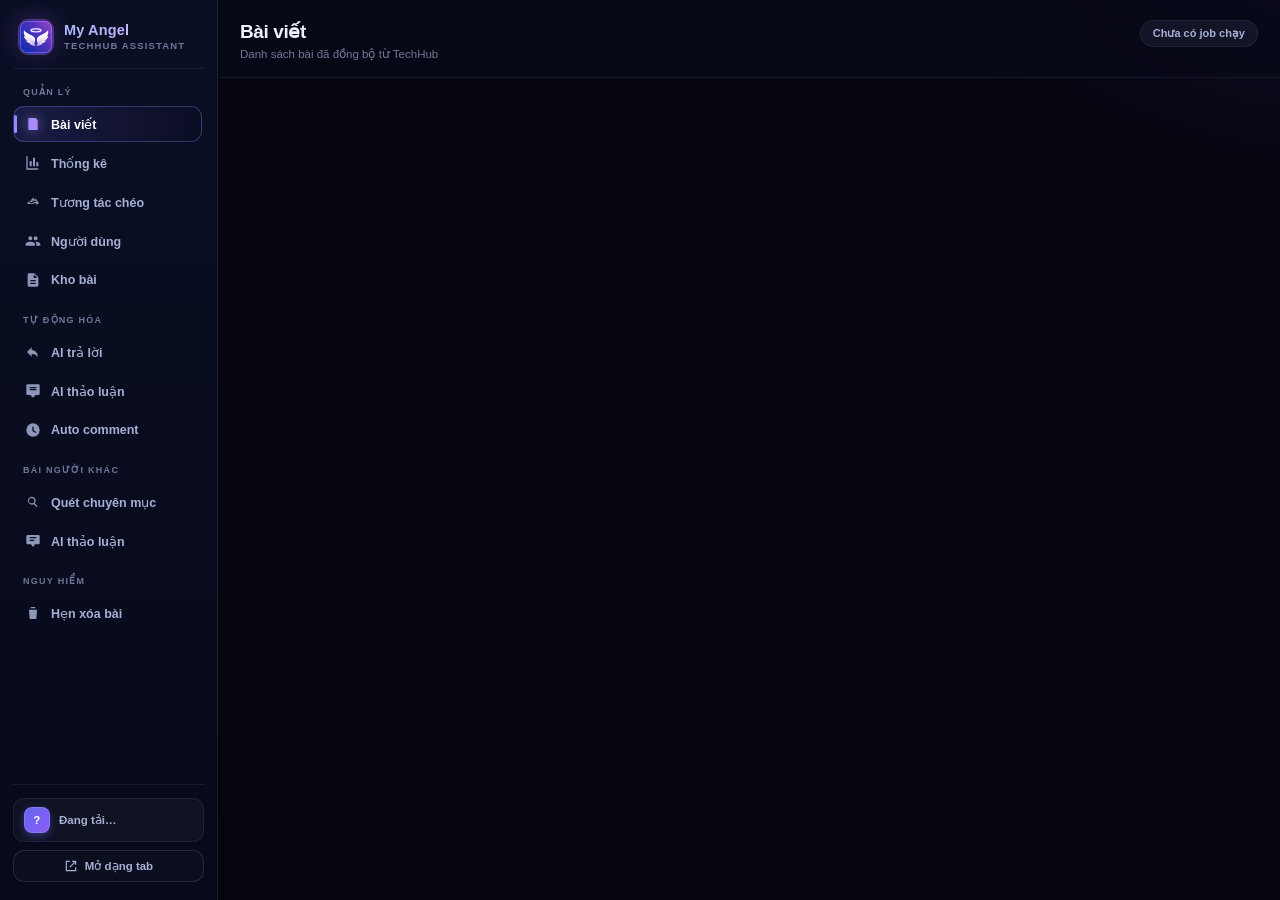
==== commit 8de6f0fe: "feat(publishing): R5 — kho bài, revision bất biến và phân lịch Kho bài AI + duyệt revision + lịch tu" ====
--- a/popup.html
+++ b/popup.html
@@ -80,9 +80,25 @@
                 fill="currentColor"
               />
             </svg>
-            <span class="nav-label">Người dùng</span>
-          </button>
-
+            <span class="nav-label">Người dùng</span>
+          </button>
+
+          <button
+            class="nav-item admin-only"
+            type="button"
+            data-panel="publishing"
+            data-title="Kho bài"
+            data-subtitle="Kho bài AI, duyệt revision, phân bài và lịch tuần"
+          >
+            <svg viewBox="0 0 24 24" class="nav-icon" aria-hidden="true">
+              <path
+                d="M14 2H6c-1.1 0-2 .9-2 2v16c0 1.1.9 2 2 2h12c1.1 0 2-.9 2-2V8l-6-6zm2 16H8v-2h8v2zm0-4H8v-2h8v2zm-3-5V3.5L18.5 9H13z"
+                fill="currentColor"
+              />
+            </svg>
+            <span class="nav-label">Kho bài</span>
+          </button>
+
           <span class="nav-group moderator-only">Tự động hóa</span>
           <button
             class="nav-item admin-only"
@@ -324,6 +340,8 @@
                       </select>
                       <button id="copyMyDiscussionPromptBtn" class="btn btn-secondary" type="button">Copy prompt</button>
                     </div>
+                    <div id="myDiscussionPostHint" class="msg muted">Chỉ bài đã xác minh mới có thể lưu draft thảo luận.</div>
+                    <button id="syncMyDiscussionPostsBtn" class="btn btn-secondary" type="button">Đồng bộ bài để kiểm tra lại</button>
                   </div>
                   <textarea
                     id="myDiscussionJsonInput"
@@ -338,9 +356,35 @@
                   <div id="myDiscussionPreview" class="thread-preview-list" aria-live="polite"></div>
                   <div class="card-actions">
                     <button id="submitMyDiscussionBtn" class="btn btn-primary" type="button">Lưu bản nháp</button>
+                    <button id="sendMyDiscussionApprovalBtn" class="btn btn-secondary" type="button">Ghép thành viên &amp; gửi duyệt</button>
                   </div>
                   <div id="myDiscussionMessage" class="msg hidden"></div>
                 </div>
+              </div>
+
+              <div class="card">
+                <div class="card-head"><div><h2>Việc cần tôi duyệt</h2><p>Duyệt đúng revision trước khi nội dung dùng tài khoản của bạn</p></div></div>
+                <div id="myDiscussionApprovalsList" class="thread-preview-list">
+                  <div class="empty">Chưa có yêu cầu duyệt.</div>
+                </div>
+              </div>
+
+
+              <div class="card">
+                <div class="card-head">
+                  <div>
+                    <h2>Bài sắp đăng của tôi</h2>
+                    <p>Xem đúng bản sắp đăng bằng tài khoản của bạn; Chấp nhận / Từ chối từng bản</p>
+                  </div>
+                  <div class="card-actions">
+                    <button id="myPublishingRefreshBtn" class="btn btn-secondary" type="button">Làm mới</button>
+                  </div>
+                </div>
+                <div id="myPublishingNotice" class="msg muted hidden"></div>
+                <div id="myPublishingList" class="schedule-list">
+                  <div class="empty">Chưa có bài nào được phân cho bạn.</div>
+                </div>
+                <div id="myPublishingMessage" class="msg hidden"></div>
               </div>
 
               <div class="card">
@@ -576,19 +620,106 @@
                 <div id="engSettingsMessage" class="msg hidden"></div>
               </div>
 
-              <div class="card admin-only hidden">
-                <div class="card-head">
-                  <div>
-                    <h2>Tạo campaign</h2>
-                    <p>Sinh task vote/comment, chia đều giữa các actor và tác giả</p>
-                  </div>
+              <div class="card admin-only">
+                <div class="card-head">
+                  <div>
+                    <h2>Chiến dịch nhanh</h2>
+                    <p>Năm lựa chọn: nhóm user, bài đích, số chuỗi/bài, khung giờ và preset vận hành</p>
+                  </div>
+                  <div class="card-actions">
+                    <button id="quickCopyPromptBtn" class="btn btn-secondary" type="button">
+                      Copy prompt
+                    </button>
+                    <button id="quickPreviewBtn" class="btn btn-secondary" type="button">
+                      Xem trước
+                    </button>
+                    <button id="quickLaunchBtn" class="btn btn-primary" type="button">
+                      Khởi chạy
+                    </button>
+                  </div>
+                </div>
+                <div class="field-list">
+                  <div class="field">
+                    <div class="field-text">
+                      <label for="quickGroupUsernames">Nhóm user</label>
+                      <span>Cách nhau bằng dấu phẩy; bỏ trống = mọi thành viên đủ điều kiện</span>
+                    </div>
+                    <input id="quickGroupUsernames" type="text" placeholder="vd: user_a, user_b" spellcheck="false" />
+                  </div>
+                  <div class="field">
+                    <div class="field-text">
+                      <label for="quickTargetPostId">Bài đích</label>
+                      <span>ID TechHub của một bài; bỏ trống = tự chọn bài theo nhóm phía trên</span>
+                    </div>
+                    <input id="quickTargetPostId" type="number" min="1" placeholder="vd: 4010" />
+                  </div>
+                  <div class="field">
+                    <div class="field-text">
+                      <label for="quickThreadsPerPost">Số chuỗi / bài</label>
+                      <span>Mỗi chuỗi 2–3 lượt; mỗi lượt là một hành động của user tương ứng</span>
+                    </div>
+                    <input id="quickThreadsPerPost" type="number" min="1" max="3" value="3" />
+                  </div>
+                  <div class="field">
+                    <div class="field-text">
+                      <label>Khung giờ</label>
+                      <span>Bắt đầu + độ dài cửa sổ; hành động của cùng user giữ khoảng cách tối thiểu</span>
+                    </div>
+                    <div class="inline-inputs">
+                      <input id="quickWindowStart" type="datetime-local" aria-label="Giờ bắt đầu" />
+                      <span>·</span>
+                      <input id="quickWindowMinutes" type="number" min="30" max="720" value="120" aria-label="Độ dài khung giờ (phút)" />
+                      <span>phút</span>
+                    </div>
+                  </div>
+                  <div class="field">
+                    <div class="field-text">
+                      <label for="quickPreset">Preset vận hành</label>
+                      <span>An toàn: 2 hành động/user/ngày, 1 chuỗi/bài/ngày · Cân bằng: 5 hành động, 3 chuỗi/bài/ngày</span>
+                    </div>
+                    <select id="quickPreset">
+                      <option value="safe">An toàn (pilot)</option>
+                      <option value="balanced" selected>Cân bằng</option>
+                    </select>
+                  </div>
+                  <div class="field">
+                    <div class="field-text">
+                      <label for="quickThreadJson">Nội dung chuỗi (JSON)</label>
+                      <span>Copy prompt sang ChatGPT/Gemini rồi dán JSON; để visitor trống/auto để server tự ghép người</span>
+                    </div>
+                    <textarea
+                      id="quickThreadJson"
+                      class="code-input"
+                      rows="6"
+                      spellcheck="false"
+                      placeholder='[{"name":"chuoi-1","targetTechhubId":4010,"turns":[{"actor":"A","content":"..."},{"actor":"B","content":"..."},{"actor":"A","content":"..."}]}]'
+                    ></textarea>
+                  </div>
+                </div>
+                <div id="quickMessage" class="msg hidden"></div>
+                <div id="quickPreviewBox" class="quick-preview hidden"></div>
+              </div>
+
+              <div class="card admin-only">
+                <div class="card-head">
+                  <div>
+                    <h2>Tạo campaign (nâng cao)</h2>
+                    <p>Sinh task vote/comment, chia đều giữa các actor và tác giả — chỉ dùng khi cần kiểm tra từng thông số</p>
+                  </div>
+                  <div class="card-actions">
+                    <button id="refreshCampaignsBtn" class="btn btn-secondary" type="button">
+                      Làm mới campaign
+                    </button>
+                  </div>
+                </div>
+                <details class="advanced-details">
+                  <summary>Mở form cấu hình chi tiết (mặc định đóng)</summary>
                   <div class="card-actions">
                     <button id="planCampaignBtn" class="btn btn-primary" type="button">
                       Tạo campaign
                     </button>
                   </div>
-                </div>
-                <div class="field-list">
+                  <div class="field-list">
                   <div class="field">
                     <div class="field-text">
                       <label for="campaignName">Tên campaign</label>
@@ -675,14 +806,10 @@
                   </div>
                 </div>
                 <div id="campaignMessage" class="msg hidden"></div>
+                </details>
                 <div class="list-label">Campaign gần đây</div>
                 <div id="campaignsList" class="schedule-list">
                   <div class="empty">Bấm Làm mới campaign để tải.</div>
-                </div>
-                <div class="card-actions">
-                  <button id="refreshCampaignsBtn" class="btn btn-secondary" type="button">
-                    Làm mới campaign
-                  </button>
                 </div>
               </div>
 
@@ -879,6 +1006,208 @@
               </div>
             </section>
 
+
+            <section class="panel hidden admin-only" data-panel="publishing">
+              <div class="card">
+                <div class="card-head">
+                  <div>
+                    <h2>Nhập kho bài</h2>
+                    <p>Tạo prompt kho bài, dán JSON từ ChatGPT/Gemini rồi kiểm tra trước khi nhập</p>
+                  </div>
+                  <div class="card-actions">
+                    <button id="contentPromptCopyBtn" class="btn btn-secondary" type="button">
+                      Copy prompt
+                    </button>
+                    <button id="contentValidateBtn" class="btn btn-secondary" type="button">
+                      Kiểm tra
+                    </button>
+                    <button id="contentImportBtn" class="btn btn-primary" type="button">
+                      Nhập kho
+                    </button>
+                  </div>
+                </div>
+                <div class="field-list">
+                  <div class="field">
+                    <div class="field-text">
+                      <label for="contentPromptTopic">Chủ đề</label>
+                      <span>Nội dung chính của loạt bài, vd: cải tiến quy trình hàng ngày</span>
+                    </div>
+                    <input id="contentPromptTopic" type="text" placeholder="vd: cải tiến quy trình hàng ngày" />
+                  </div>
+                  <div class="field">
+                    <div class="field-text">
+                      <label for="contentPromptAudience">Đối tượng</label>
+                      <span>Ai sẽ đọc bài, vd: anh em phòng kỹ thuật</span>
+                    </div>
+                    <input id="contentPromptAudience" type="text" placeholder="vd: anh em phòng kỹ thuật" />
+                  </div>
+                  <div class="field">
+                    <div class="field-text">
+                      <label for="contentPromptCount">Số bài cần tạo</label>
+                      <span>Tối đa 20 bài mỗi batch (giới hạn pilot)</span>
+                    </div>
+                    <input id="contentPromptCount" type="number" min="1" max="20" value="5" />
+                  </div>
+                  <div class="field">
+                    <div class="field-text">
+                      <label for="contentPromptStructure">Cấu trúc mong muốn</label>
+                      <span>Mô tả bố cục mỗi bài; AI bám theo khi viết</span>
+                    </div>
+                    <input id="contentPromptStructure" type="text" placeholder="vd: vấn đề → cách làm → kết quả, 3–5 đoạn" />
+                  </div>
+                </div>
+                <textarea
+                  id="contentBatchJson"
+                  class="code-input"
+                  rows="8"
+                  spellcheck="false"
+                  placeholder='[{"title":"...","body":"markdown...","description":"...","preset":"Cải tiến mỗi ngày"}]'
+                ></textarea>
+                <div class="card-actions">
+                  <label class="btn btn-secondary" for="contentBatchFile">Chọn file JSON…</label>
+                  <input id="contentBatchFile" type="file" accept=".json,application/json" class="hidden" />
+                </div>
+                <div id="contentBatchMessage" class="msg hidden"></div>
+                <div id="contentBatchErrors" class="issue-list"></div>
+              </div>
+
+              <div class="card">
+                <div class="card-head">
+                  <div>
+                    <h2>Kho bài</h2>
+                    <p>Duyệt tạo revision bất biến; bài đã duyệt mới được phân lịch</p>
+                  </div>
+                  <div class="card-actions">
+                    <select id="contentStatusFilter" aria-label="Lọc kho theo trạng thái">
+                      <option value="">Tất cả trạng thái</option>
+                      <option value="draft">draft</option>
+                      <option value="review">review</option>
+                      <option value="approved">approved</option>
+                      <option value="rejected">rejected</option>
+                      <option value="archived">archived</option>
+                    </select>
+                    <button id="contentRefreshBtn" class="btn btn-secondary" type="button">Làm mới</button>
+                  </div>
+                </div>
+                <div id="contentLibraryList" class="schedule-list">
+                  <div class="empty">Bấm Làm mới để tải kho bài.</div>
+                </div>
+                <div id="contentEditorBox" class="content-editor hidden">
+                  <div class="list-label">Biên tập bản nháp</div>
+                  <div class="field-list">
+                    <div class="field">
+                      <div class="field-text">
+                        <label for="contentEditTitle">Tiêu đề</label>
+                        <span>Tối đa 200 ký tự</span>
+                      </div>
+                      <input id="contentEditTitle" type="text" maxlength="200" />
+                    </div>
+                    <div class="field">
+                      <div class="field-text">
+                        <label for="contentEditDescription">Mô tả ngắn</label>
+                        <span>Tối đa 500 ký tự</span>
+                      </div>
+                      <input id="contentEditDescription" type="text" maxlength="500" />
+                    </div>
+                    <div class="field">
+                      <div class="field-text">
+                        <label for="contentEditPreset">Preset</label>
+                        <span>Chuyên mục và terms sẽ dùng khi đăng (mặc định "Cải tiến mỗi ngày")</span>
+                      </div>
+                      <select id="contentEditPreset"></select>
+                    </div>
+                    <div class="field">
+                      <div class="field-text">
+                        <label for="contentEditMainImage">Ảnh chính (URL, tùy chọn)</label>
+                        <span>Bỏ trống nếu không có ảnh</span>
+                      </div>
+                      <input id="contentEditMainImage" type="text" placeholder="https://…" />
+                    </div>
+                    <div class="field">
+                      <div class="field-text">
+                        <label for="contentEditBody">Nội dung (Markdown)</label>
+                        <span>Sửa draft không đổi bản đã duyệt đang chờ đăng</span>
+                      </div>
+                      <textarea id="contentEditBody" class="code-input" rows="10" spellcheck="false"></textarea>
+                    </div>
+                  </div>
+                  <div class="card-actions">
+                    <button id="contentEditPreviewBtn" class="btn btn-secondary" type="button">Xem trước</button>
+                    <button id="contentEditSaveBtn" class="btn btn-primary" type="button">Lưu nháp</button>
+                    <button id="contentEditCloseBtn" class="btn btn-secondary" type="button">Đóng</button>
+                  </div>
+                  <div id="contentEditWarnings" class="msg err hidden"></div>
+                  <div id="contentEditPreview" class="content-preview hidden"></div>
+                </div>
+              </div>
+
+              <div class="card">
+                <div class="card-head">
+                  <div>
+                    <h2>Phân bài và lịch tuần</h2>
+                    <p>Chọn bài đã duyệt, user và giờ đăng; pilot tối đa 1 bài/user/ngày</p>
+                  </div>
+                  <div class="card-actions">
+                    <button id="scheduleRefreshBtn" class="btn btn-secondary" type="button">Làm mới lịch</button>
+                  </div>
+                </div>
+                <div class="field-list">
+                  <div class="field">
+                    <div class="field-text">
+                      <label for="scheduleContentSelect">Bài đã duyệt</label>
+                      <span>Chỉ bài approved và chưa có lịch còn hiệu lực</span>
+                    </div>
+                    <select id="scheduleContentSelect">
+                      <option value="">Chọn một bài…</option>
+                    </select>
+                  </div>
+                  <div class="field">
+                    <div class="field-text">
+                      <label for="scheduleTargetUsername">User đăng</label>
+                      <span>Bài sẽ đăng bằng tài khoản TechHub của user này</span>
+                    </div>
+                    <input id="scheduleTargetUsername" type="text" placeholder="username" spellcheck="false" />
+                  </div>
+                  <div class="field">
+                    <div class="field-text">
+                      <label for="scheduleAtInput">Giờ đăng</label>
+                      <span>Giờ địa phương (Asia/Ho_Chi_Minh); nằm trong giờ yên lặng sẽ bị chặn</span>
+                    </div>
+                    <input id="scheduleAtInput" type="datetime-local" />
+                  </div>
+                  <div class="field">
+                    <div class="field-text">
+                      <label for="scheduleLatePolicy">Xử lý khi trễ</label>
+                      <span>Pilot mặc định manual_review — admin quyết định</span>
+                    </div>
+                    <select id="scheduleLatePolicy">
+                      <option value="manual_review">Chờ admin xử lý</option>
+                      <option value="publish_within_window">Đăng trong cửa sổ trễ</option>
+                      <option value="skip_when_late">Bỏ qua khi trễ</option>
+                    </select>
+                  </div>
+                  <div class="card-actions">
+                    <button id="scheduleCreateBtn" class="btn btn-primary" type="button">Phân bài</button>
+                  </div>
+                </div>
+                <div id="scheduleMessage" class="msg hidden"></div>
+                <div class="list-label">Lịch tuần</div>
+                <div class="card-actions">
+                  <input id="scheduleUserFilter" type="text" placeholder="Lọc theo user…" spellcheck="false" />
+                  <select id="scheduleStatusFilter" aria-label="Lọc lịch theo trạng thái">
+                    <option value="active">Đang chạy</option>
+                    <option value="paused">Tạm dừng</option>
+                    <option value="">Tất cả</option>
+                    <option value="cancelled">Đã hủy</option>
+                    <option value="completed">Hoàn tất</option>
+                  </select>
+                </div>
+                <div id="schedulesList" class="schedule-list">
+                  <div class="empty">Bấm Làm mới lịch để tải.</div>
+                </div>
+              </div>
+            </section>
+
             <section class="panel hidden admin-only" data-panel="users">
               <div class="stat-grid">
                 <div class="stat-card">
@@ -1576,5 +1905,6 @@
     <script src="discussion-import.js"></script>
     <script src="popup.js"></script>
     <script src="engagement-ui.js"></script>
+    <script src="publishing-ui.js"></script>
   </body>
 </html>
--- a/popup.css
+++ b/popup.css
@@ -2521,3 +2521,108 @@
 .my-post-title a { color: var(--text); text-decoration: none; }
 .my-post-title a:hover { text-decoration: underline; }
 .my-post-meta { font-size: 12px; color: var(--muted); display: flex; flex-wrap: wrap; gap: 6px; align-items: center; }
+
+/* ---- R4: Chiến dịch nhanh (preview capacity + lỗi có hành động) ---- */
+.quick-preview {
+  margin-top: 12px;
+  display: flex;
+  flex-direction: column;
+  gap: 10px;
+}
+.chip-row {
+  display: flex;
+  flex-wrap: wrap;
+  gap: 6px;
+}
+.chip {
+  display: inline-flex;
+  align-items: center;
+  padding: 3px 10px;
+  border-radius: 999px;
+  font-size: 12px;
+  background: var(--accent-soft);
+  color: var(--text);
+  border: 1px solid var(--line);
+}
+.issue-list {
+  display: flex;
+  flex-direction: column;
+  gap: 6px;
+}
+.issue-item {
+  padding: 8px 10px;
+  border: 1px solid var(--line);
+  border-radius: 10px;
+  background: var(--surface-2);
+  font-size: 12.5px;
+}
+.issue-main {
+  color: var(--text);
+  word-break: break-word;
+}
+.issue-action {
+  margin-top: 4px;
+  color: var(--text-dim);
+}
+
+/* ---- R4: khối "Nâng cao" mặc định đóng (mục 5.2) ---- */
+.advanced-details {
+  margin-top: 4px;
+}
+.advanced-details > summary {
+  cursor: pointer;
+  padding: 8px 10px;
+  border: 1px dashed var(--line);
+  border-radius: 10px;
+  color: var(--text-dim);
+  font-size: 12.5px;
+  user-select: none;
+}
+.advanced-details[open] > summary {
+  border-style: solid;
+  color: var(--text);
+}
+.advanced-details > .card-actions {
+  margin: 10px 0;
+}
+
+/* ---- R5: kho bài + bài sắp đăng của tôi ---- */
+.content-editor {
+  margin-top: 12px;
+  padding: 12px;
+  border: 1px solid var(--line);
+  border-radius: 10px;
+  background: var(--surface-2);
+}
+.content-preview {
+  margin-top: 10px;
+  padding: 12px;
+  border: 1px dashed var(--line);
+  border-radius: 10px;
+  background: var(--surface);
+  max-height: 320px;
+  overflow-y: auto;
+}
+.content-preview-inner h1,
+.content-preview-inner h2,
+.content-preview-inner h3,
+.content-preview-inner h4 {
+  margin: 10px 0 6px;
+}
+.content-preview-inner p {
+  margin: 0 0 8px;
+}
+.content-preview-inner code {
+  background: var(--surface-3);
+  padding: 1px 5px;
+  border-radius: 6px;
+}
+.content-preview-inner blockquote {
+  border-left: 3px solid var(--line);
+  margin: 6px 0;
+  padding-left: 10px;
+  color: var(--text-dim);
+}
+.content-preview-inner a {
+  color: var(--accent);
+}
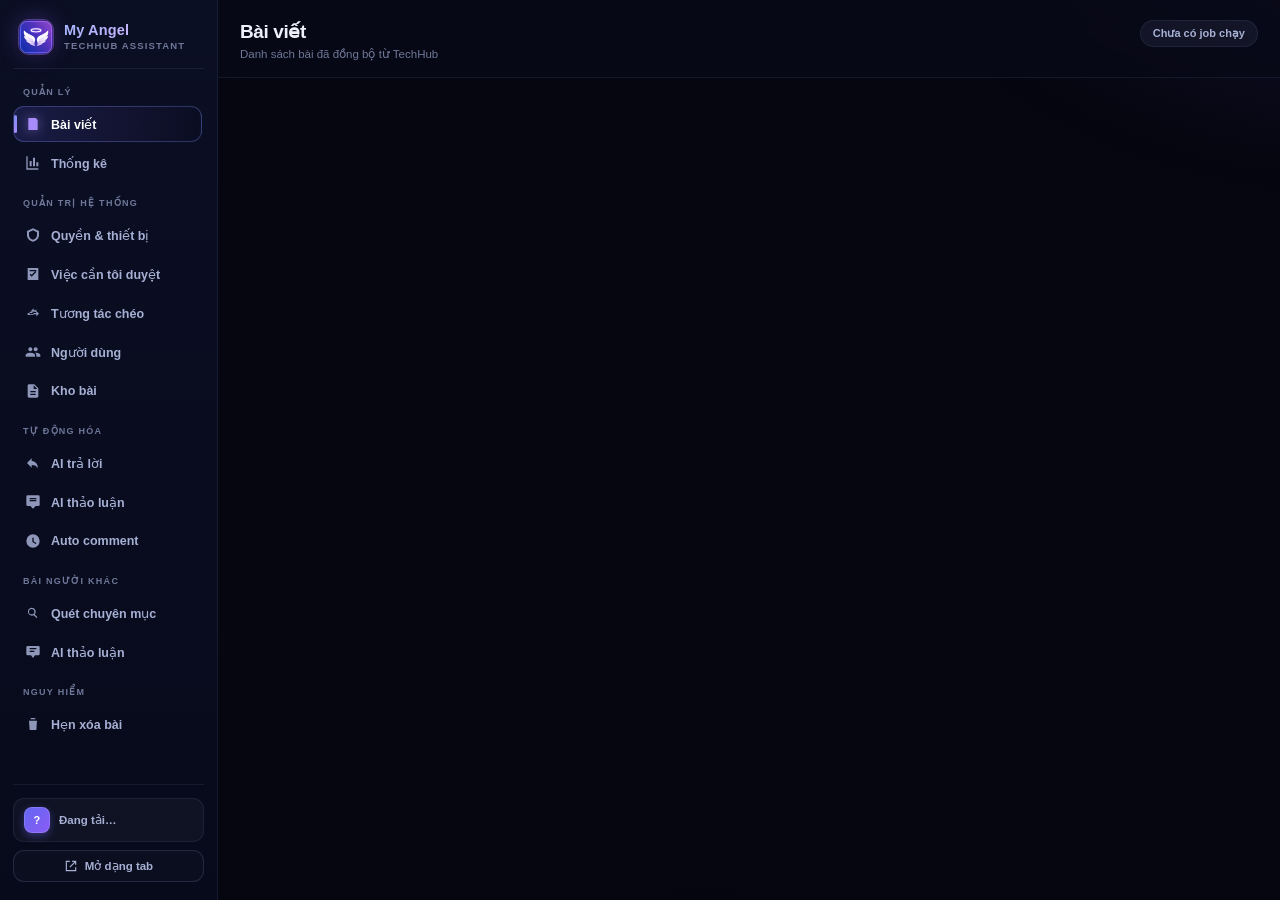
==== commit 0c14941f: "ui: separate system administration from posts" ====
--- a/popup.html
+++ b/popup.html
@@ -50,7 +50,32 @@
               />
             </svg>
             <span class="nav-label">Thống kê</span>
-          </button>
+          </button>
+          <span class="nav-group">Quản trị hệ thống</span>
+          <button
+            class="nav-item"
+            type="button"
+            data-panel="account-access"
+            data-title="Quyền tham gia và thiết bị"
+            data-subtitle="Quản lý thiết bị và quyền tham gia của tài khoản"
+          >
+            <svg viewBox="0 0 24 24" class="nav-icon" aria-hidden="true">
+              <path d="M12 2 3 6v6c0 5 3.4 8.7 9 10 5.6-1.3 9-5 9-10V6l-9-4zm0 3 6 2.7V12c0 3.4-2 5.8-6 7-4-1.2-6-3.6-6-7V7.7L12 5z" fill="currentColor" />
+            </svg>
+            <span class="nav-label">Quyền &amp; thiết bị</span>
+          </button>
+          <button
+            class="nav-item"
+            type="button"
+            data-panel="my-approvals"
+            data-title="Việc cần tôi duyệt"
+            data-subtitle="Duyệt thảo luận và bài sắp đăng bằng tài khoản của bạn"
+          >
+            <svg viewBox="0 0 24 24" class="nav-icon" aria-hidden="true">
+              <path d="M4 3h16v18H4V3zm3 5h10V6H7v2zm0 5 3 3 7-7-1.4-1.4-5.6 5.6-1.6-1.6L7 13z" fill="currentColor" />
+            </svg>
+            <span class="nav-label">Việc cần tôi duyệt</span>
+          </button>
           <button
             class="nav-item admin-only"
             type="button"
@@ -278,52 +303,6 @@
               <div class="card">
                 <div class="card-head">
                   <div>
-                    <h2>Quyền tham gia và thiết bị</h2>
-                    <p>Bạn quyết định tài khoản này có tham gia mạng lưới hay không</p>
-                  </div>
-                </div>
-                <div class="field-list">
-                  <div class="field">
-                    <div class="field-text">
-                      <label>Trạng thái thiết bị</label>
-                      <span id="identityEnrollmentStatus">Đang kiểm tra…</span>
-                    </div>
-                    <button id="requestEnrollmentBtn" class="btn btn-secondary" type="button">Gửi yêu cầu duyệt</button>
-                  </div>
-                  <div class="field">
-                    <div class="field-text">
-                      <label for="invitationCodeInput">Mã mời một lần</label>
-                      <span>Mã do admin cấp, hết hạn sau 24 giờ</span>
-                    </div>
-                    <div class="inline-inputs">
-                      <input id="invitationCodeInput" type="text" autocomplete="off" spellcheck="false" placeholder="XXXXXXXX-XXXXXXXX-XXXXXXXX" />
-                      <button id="enrollDeviceBtn" class="btn btn-secondary" type="button">Đăng ký</button>
-                    </div>
-                  </div>
-                  <div class="field">
-                    <div class="field-text">
-                      <label for="engagementConsentToggle">Tham gia mạng lưới thảo luận</label>
-                      <span>Có thể tạm dừng ngay; mặc định tắt trên thiết bị mới</span>
-                    </div>
-                    <input id="engagementConsentToggle" class="switch" type="checkbox" disabled />
-                  </div>
-                  <div class="field">
-                    <div class="field-text">
-                      <label for="engagementDailyActionLimit">Giới hạn hành động mỗi ngày</label>
-                      <span>Server dùng mức thấp hơn giữa giới hạn của bạn và admin</span>
-                    </div>
-                    <input id="engagementDailyActionLimit" type="number" min="1" max="100" value="2" />
-                  </div>
-                  <div class="card-actions">
-                    <button id="disconnectEngagementDeviceBtn" class="btn btn-secondary" type="button">Ngắt kết nối thiết bị</button>
-                  </div>
-                  <div id="identityConsentMessage" class="msg hidden"></div>
-                </div>
-              </div>
-
-              <div class="card">
-                <div class="card-head">
-                  <div>
                     <h2>Tạo thảo luận cho bài của tôi</h2>
                     <p>Chọn bài, copy gợi ý sang ChatGPT/Gemini, dán JSON và lưu bản nháp để xem trước</p>
                   </div>
@@ -360,31 +339,6 @@
                   </div>
                   <div id="myDiscussionMessage" class="msg hidden"></div>
                 </div>
-              </div>
-
-              <div class="card">
-                <div class="card-head"><div><h2>Việc cần tôi duyệt</h2><p>Duyệt đúng revision trước khi nội dung dùng tài khoản của bạn</p></div></div>
-                <div id="myDiscussionApprovalsList" class="thread-preview-list">
-                  <div class="empty">Chưa có yêu cầu duyệt.</div>
-                </div>
-              </div>
-
-
-              <div class="card">
-                <div class="card-head">
-                  <div>
-                    <h2>Bài sắp đăng của tôi</h2>
-                    <p>Xem đúng bản sắp đăng bằng tài khoản của bạn; Chấp nhận / Từ chối từng bản</p>
-                  </div>
-                  <div class="card-actions">
-                    <button id="myPublishingRefreshBtn" class="btn btn-secondary" type="button">Làm mới</button>
-                  </div>
-                </div>
-                <div id="myPublishingNotice" class="msg muted hidden"></div>
-                <div id="myPublishingList" class="schedule-list">
-                  <div class="empty">Chưa có bài nào được phân cho bạn.</div>
-                </div>
-                <div id="myPublishingMessage" class="msg hidden"></div>
               </div>
 
               <div class="card">
@@ -419,6 +373,80 @@
               </div>
             </section>
 
+            <section class="panel hidden" data-panel="account-access">
+              <div class="card">
+                <div class="card-head">
+                  <div>
+                    <h2>Quyền tham gia và thiết bị</h2>
+                    <p>Bạn quyết định tài khoản này có tham gia mạng lưới hay không</p>
+                  </div>
+                </div>
+                <div class="field-list">
+                  <div class="field">
+                    <div class="field-text">
+                      <label>Trạng thái thiết bị</label>
+                      <span id="identityEnrollmentStatus">Đang kiểm tra…</span>
+                    </div>
+                    <button id="requestEnrollmentBtn" class="btn btn-secondary" type="button">Gửi yêu cầu duyệt</button>
+                  </div>
+                  <div class="field">
+                    <div class="field-text">
+                      <label for="invitationCodeInput">Mã mời một lần</label>
+                      <span>Mã do admin cấp, hết hạn sau 24 giờ</span>
+                    </div>
+                    <div class="inline-inputs">
+                      <input id="invitationCodeInput" type="text" autocomplete="off" spellcheck="false" placeholder="XXXXXXXX-XXXXXXXX-XXXXXXXX" />
+                      <button id="enrollDeviceBtn" class="btn btn-secondary" type="button">Đăng ký</button>
+                    </div>
+                  </div>
+                  <div class="field">
+                    <div class="field-text">
+                      <label for="engagementConsentToggle">Tham gia mạng lưới thảo luận</label>
+                      <span>Có thể tạm dừng ngay; mặc định tắt trên thiết bị mới</span>
+                    </div>
+                    <input id="engagementConsentToggle" class="switch" type="checkbox" disabled />
+                  </div>
+                  <div class="field">
+                    <div class="field-text">
+                      <label for="engagementDailyActionLimit">Giới hạn hành động mỗi ngày</label>
+                      <span>Server dùng mức thấp hơn giữa giới hạn của bạn và admin</span>
+                    </div>
+                    <input id="engagementDailyActionLimit" type="number" min="1" max="100" value="2" />
+                  </div>
+                  <div class="card-actions">
+                    <button id="disconnectEngagementDeviceBtn" class="btn btn-secondary" type="button">Ngắt kết nối thiết bị</button>
+                  </div>
+                  <div id="identityConsentMessage" class="msg hidden"></div>
+                </div>
+              </div>
+            </section>
+
+            <section class="panel hidden" data-panel="my-approvals">
+              <div class="card">
+                <div class="card-head"><div><h2>Việc cần tôi duyệt</h2><p>Duyệt đúng revision trước khi nội dung dùng tài khoản của bạn</p></div></div>
+                <div id="myDiscussionApprovalsList" class="thread-preview-list">
+                  <div class="empty">Chưa có yêu cầu duyệt.</div>
+                </div>
+              </div>
+
+              <div class="card">
+                <div class="card-head">
+                  <div>
+                    <h2>Bài sắp đăng của tôi</h2>
+                    <p>Xem đúng bản sắp đăng bằng tài khoản của bạn; Chấp nhận / Từ chối từng bản</p>
+                  </div>
+                  <div class="card-actions">
+                    <button id="myPublishingRefreshBtn" class="btn btn-secondary" type="button">Làm mới</button>
+                  </div>
+                </div>
+                <div id="myPublishingNotice" class="msg muted hidden"></div>
+                <div id="myPublishingList" class="schedule-list">
+                  <div class="empty">Chưa có bài nào được phân cho bạn.</div>
+                </div>
+                <div id="myPublishingMessage" class="msg hidden"></div>
+              </div>
+            </section>
+
             <section class="panel hidden" data-panel="dashboard">
               <div class="card">
                 <div class="card-head">
@@ -1808,7 +1836,7 @@
                   <div class="field">
                     <div class="field-text">
                       <label for="autoCommentCompletionMinutes">Hoàn thành trong (phút)</label>
-                      <span>Ví dụ: 20 comment trong khoảng 1 phút</span>
+                      <span>Mỗi bài có cùng thời hạn; ví dụ 3 bài × 60 comment trong 1 phút</span>
                     </div>
                     <input
                       id="autoCommentCompletionMinutes"
@@ -1844,9 +1872,11 @@
                   <div class="empty">Chưa có comment nào trong hàng đợi tự xóa.</div>
                 </div>
                 <p class="hint">
-                  Có thể chọn tối đa 5 bài ngay tại đây. Lịch hẹn vẫn chạy sau khi đóng side panel; nếu máy
-                  tắt qua giờ hẹn, job sẽ chạy ngay khi Chrome mở lại.
-                </p>
+                  Các bài chạy đồng thời, mỗi bài có tiến độ riêng. Nếu hẹn xóa bài ở mục Hẹn xóa bài,
+                  bài chỉ được xóa khi đủ comment và đã qua ít nhất 1 phút; bài không đủ mục tiêu sẽ được giữ lại.
+                  Thời hạn phụ thuộc tốc độ TechHub; nếu quá hạn, job dừng và báo tiến độ thực tế.
+                  Lịch hẹn cần Chrome và phiên TechHub hoạt động đúng giờ.
+                </p>
               </div>
             </section>
 
